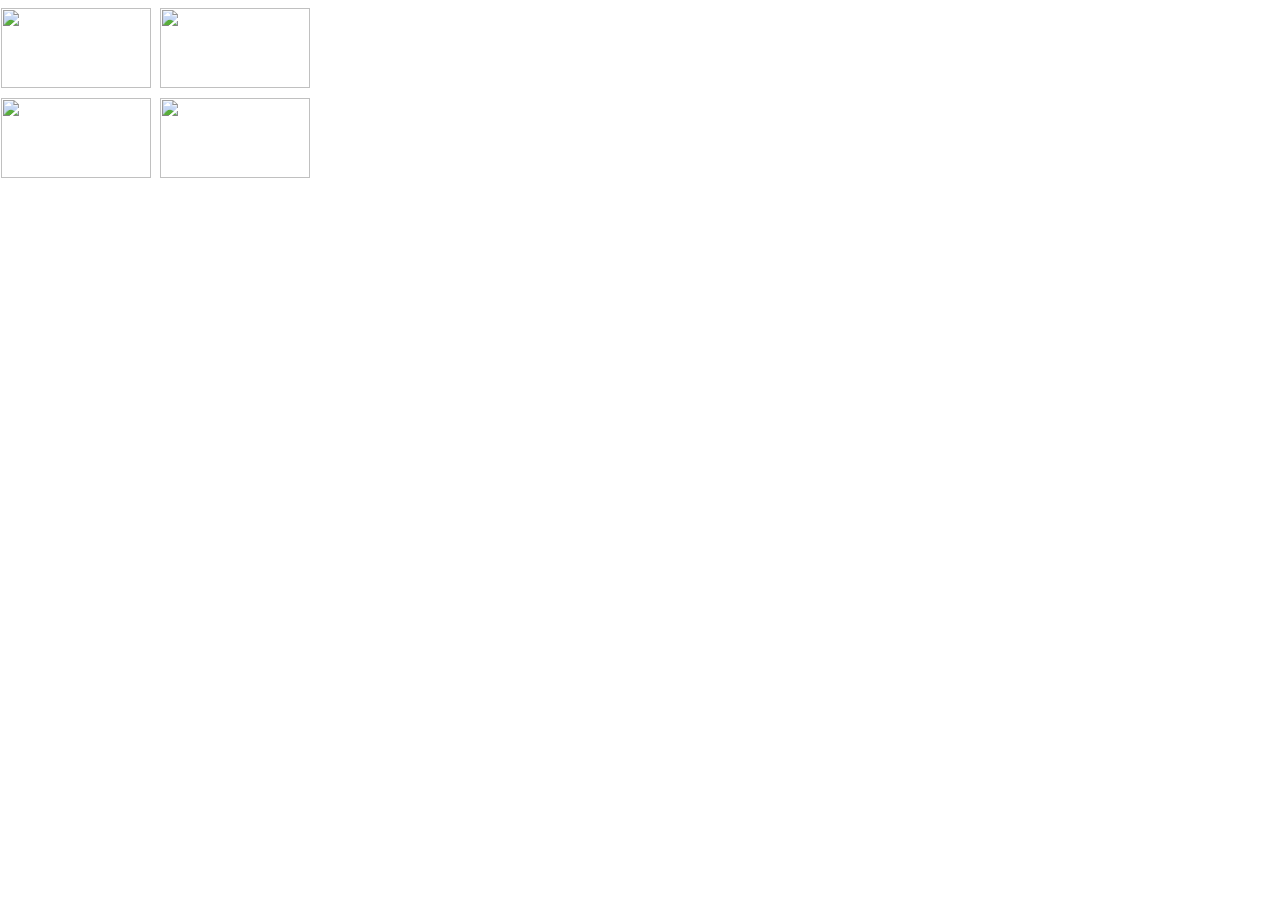
==== www/index.html @ d37b120a "Update index.html" ====
<!DOCTYPE html>
<!--
    Copyright (c) 2012-2016 Adobe Systems Incorporated. All rights reserved.

    Licensed to the Apache Software Foundation (ASF) under one
    or more contributor license agreements.  See the NOTICE file
    distributed with this work for additional information
    regarding copyright ownership.  The ASF licenses this file
    to you under the Apache License, Version 2.0 (the
    "License"); you may not use this file except in compliance
    with the License.  You may obtain a copy of the License at

    http://www.apache.org/licenses/LICENSE-2.0

    Unless required by applicable law or agreed to in writing,
    software distributed under the License is distributed on an
    "AS IS" BASIS, WITHOUT WARRANTIES OR CONDITIONS OF ANY
     KIND, either express or implied.  See the License for the
    specific language governing permissions and limitations
    under the License.
-->
<html>

<head>
    <meta charset="utf-8" />
    <meta name="format-detection" content="telephone=no" />
    <meta name="msapplication-tap-highlight" content="no" />
    <meta name="viewport" content="user-scalable=no, initial-scale=1, maximum-scale=1, minimum-scale=1, width=device-width" />
    <!-- This is a wide open CSP declaration. To lock this down for production, see below. -->
    <meta http-equiv="Content-Security-Policy" content="default-src * 'unsafe-inline'; style-src 'self' 'unsafe-inline'; media-src *" />
    <!-- Good default declaration:
    * gap: is required only on iOS (when using UIWebView) and is needed for JS->native communication
    * https://ssl.gstatic.com is required only on Android and is needed for TalkBack to function properly
    * Disables use of eval() and inline scripts in order to mitigate risk of XSS vulnerabilities. To change this:
        * Enable inline JS: add 'unsafe-inline' to default-src
        * Enable eval(): add 'unsafe-eval' to default-src
    * Create your own at http://cspisawesome.com
    -->
    <!-- <meta http-equiv="Content-Security-Policy" content="default-src 'self' data: gap: 'unsafe-inline' https://ssl.gstatic.com; style-src 'self' 'unsafe-inline'; media-src *" /> -->

    <link rel="stylesheet" type="text/css" href="css/index.css" />
    <title>Hello World</title>
</head>
<style>
div#leftBoxesBox {
    position: absolute;
    left: 1px;
	height:80px;
	width:150px;
}

div#rightBoxesBox {
    position: absolute;
    left: 160px;
	height:80px;
	width:150px;
}

.stretch {
    width:100%;
    height:100%;
}
</style>
<body>

<div id="leftBoxesBox">
<a href="andro.html">
<img border="0" src="AndroAVengers.png" class = "stretch">
</a>
</div>

<div id="rightBoxesBox">
<a href="cloud.html">
<img border="0" src="Cloud Challengers.png" class = "stretch">
</a>
</p>
</div>

</br>
</br>
</br>
</br>
</br>


<div id="leftBoxesBox">
<a href="deccan.html">
<img border="0" src="Deccan Dazzlers.png" class = "stretch" Top = "110">
</a>
</div>


<div id="rightBoxesBox">
<a href="solution.html">
<img border="0" src="Solution SuperKings.png" class = "stretch" Top = "110">
</a>
</div>

<script type="text/javascript" src="cordova.js"></script>
<script type="text/javascript" src="js/index.js"></script>
<script type="text/javascript">
    app.initialize();
</script>
</body>

</html>
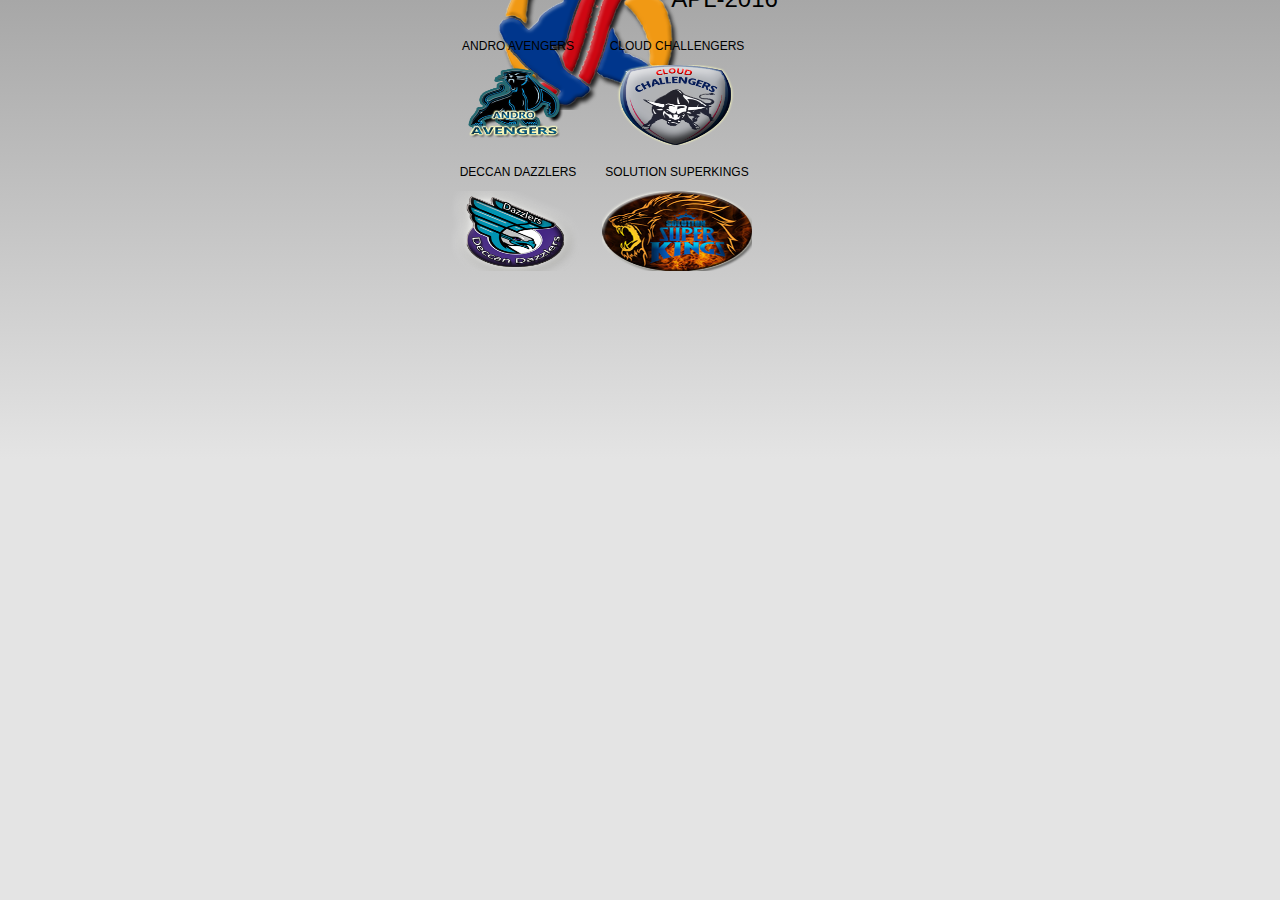
==== commit 26de9cf0: "Update index.html" ====
--- a/www/index.html
+++ b/www/index.html
@@ -62,20 +62,30 @@
 }
 </style>
 <body>
+<div class="app">
+<h1>APL-2016</h1>
+</br>
 
 <div id="leftBoxesBox">
+<p>Andro Avengers</p>
 <a href="andro.html">
 <img border="0" src="AndroAVengers.png" class = "stretch">
 </a>
+
 </div>
 
 <div id="rightBoxesBox">
+<p>Cloud Challengers</p>
 <a href="cloud.html">
 <img border="0" src="Cloud Challengers.png" class = "stretch">
 </a>
-</p>
+
 </div>
 
+</br>
+</br>
+</br>
+</br>
 </br>
 </br>
 </br>
@@ -84,23 +94,26 @@
 
 
 <div id="leftBoxesBox">
+<p>Deccan Dazzlers</p>
 <a href="deccan.html">
-<img border="0" src="Deccan Dazzlers.png" class = "stretch" Top = "110">
+<img border="0" src="Deccan Dazzlers.png" class = "stretch" Top = "200">
 </a>
 </div>
 
 
 <div id="rightBoxesBox">
+<p>Solution SuperKings</p>
 <a href="solution.html">
-<img border="0" src="Solution SuperKings.png" class = "stretch" Top = "110">
+<img border="0" src="Solution SuperKings.png" class = "stretch" Top = "200">
 </a>
 </div>
-
+</div>
 <script type="text/javascript" src="cordova.js"></script>
 <script type="text/javascript" src="js/index.js"></script>
 <script type="text/javascript">
     app.initialize();
 </script>
+
 </body>
 
 </html>
--- a/www/css/index.css
+++ b/www/css/index.css
@@ -0,0 +1,115 @@
+/*
+ * Licensed to the Apache Software Foundation (ASF) under one
+ * or more contributor license agreements.  See the NOTICE file
+ * distributed with this work for additional information
+ * regarding copyright ownership.  The ASF licenses this file
+ * to you under the Apache License, Version 2.0 (the
+ * "License"); you may not use this file except in compliance
+ * with the License.  You may obtain a copy of the License at
+ *
+ * http://www.apache.org/licenses/LICENSE-2.0
+ *
+ * Unless required by applicable law or agreed to in writing,
+ * software distributed under the License is distributed on an
+ * "AS IS" BASIS, WITHOUT WARRANTIES OR CONDITIONS OF ANY
+ * KIND, either express or implied.  See the License for the
+ * specific language governing permissions and limitations
+ * under the License.
+ */
+* {
+    -webkit-tap-highlight-color: rgba(0,0,0,0); /* make transparent link selection, adjust last value opacity 0 to 1.0 */
+}
+
+body {
+    -webkit-touch-callout: none;                /* prevent callout to copy image, etc when tap to hold */
+    -webkit-text-size-adjust: none;             /* prevent webkit from resizing text to fit */
+    -webkit-user-select: none;                  /* prevent copy paste, to allow, change 'none' to 'text' */
+    background-color:#E4E4E4;
+    background-image:linear-gradient(top, #A7A7A7 0%, #E4E4E4 51%);
+    background-image:-webkit-linear-gradient(top, #A7A7A7 0%, #E4E4E4 51%);
+    background-image:-ms-linear-gradient(top, #A7A7A7 0%, #E4E4E4 51%);
+    background-image:-webkit-gradient(
+        linear,
+        left top,
+        left bottom,
+        color-stop(0, #A7A7A7),
+        color-stop(0.51, #E4E4E4)
+    );
+    background-attachment:fixed;
+    font-family:'HelveticaNeue-Light', 'HelveticaNeue', Helvetica, Arial, sans-serif;
+    font-size:12px;
+    height:100%;
+    margin:0px;
+    padding:0px;
+    text-transform:uppercase;
+    width:100%;
+}
+
+/* Portrait layout (default) */
+.app {
+    background:url(../img/APL2016.png) no-repeat center top; /* 170px x 200px */
+    position:absolute;             /* position in the center of the screen */
+    left:50%;
+    top:0%;
+    height:50px;                   /* text area height */
+    width:225px;                   /* text area width */
+    text-align:center;
+    padding:180px 0px 0px 0px;     /* image height is 200px (bottom 20px are overlapped with text) */
+    margin:-115px 0px 0px -112px;  /* offset vertical: half of image height and text area height */
+                                   /* offset horizontal: half of text area width */
+}
+
+/* Landscape layout (with min-width) */
+@media screen and (min-aspect-ratio: 1/1) and (min-width:400px) {
+    .app {
+        background-position:left center;
+        padding:75px 0px 75px 170px;  /* padding-top + padding-bottom + text area = image height */
+        margin:-90px 0px 0px -198px;  /* offset vertical: half of image height */
+                                      /* offset horizontal: half of image width and text area width */
+    }
+}
+
+h1 {
+    font-size:24px;
+    font-weight:normal;
+    margin:0px;
+    overflow:visible;
+    padding:0px;
+    text-align:center;
+}
+
+.event {
+    border-radius:4px;
+    -webkit-border-radius:4px;
+    color:#FFFFFF;
+    font-size:12px;
+    margin:0px 30px;
+    padding:2px 0px;
+}
+
+.event.listening {
+    background-color:#333333;
+    display:block;
+}
+
+.event.received {
+    background-color:#4B946A;
+    display:none;
+}
+
+@keyframes fade {
+    from { opacity: 1.0; }
+    50% { opacity: 0.4; }
+    to { opacity: 1.0; }
+}
+ 
+@-webkit-keyframes fade {
+    from { opacity: 1.0; }
+    50% { opacity: 0.4; }
+    to { opacity: 1.0; }
+}
+ 
+.blink {
+    animation:fade 3000ms infinite;
+    -webkit-animation:fade 3000ms infinite;
+}
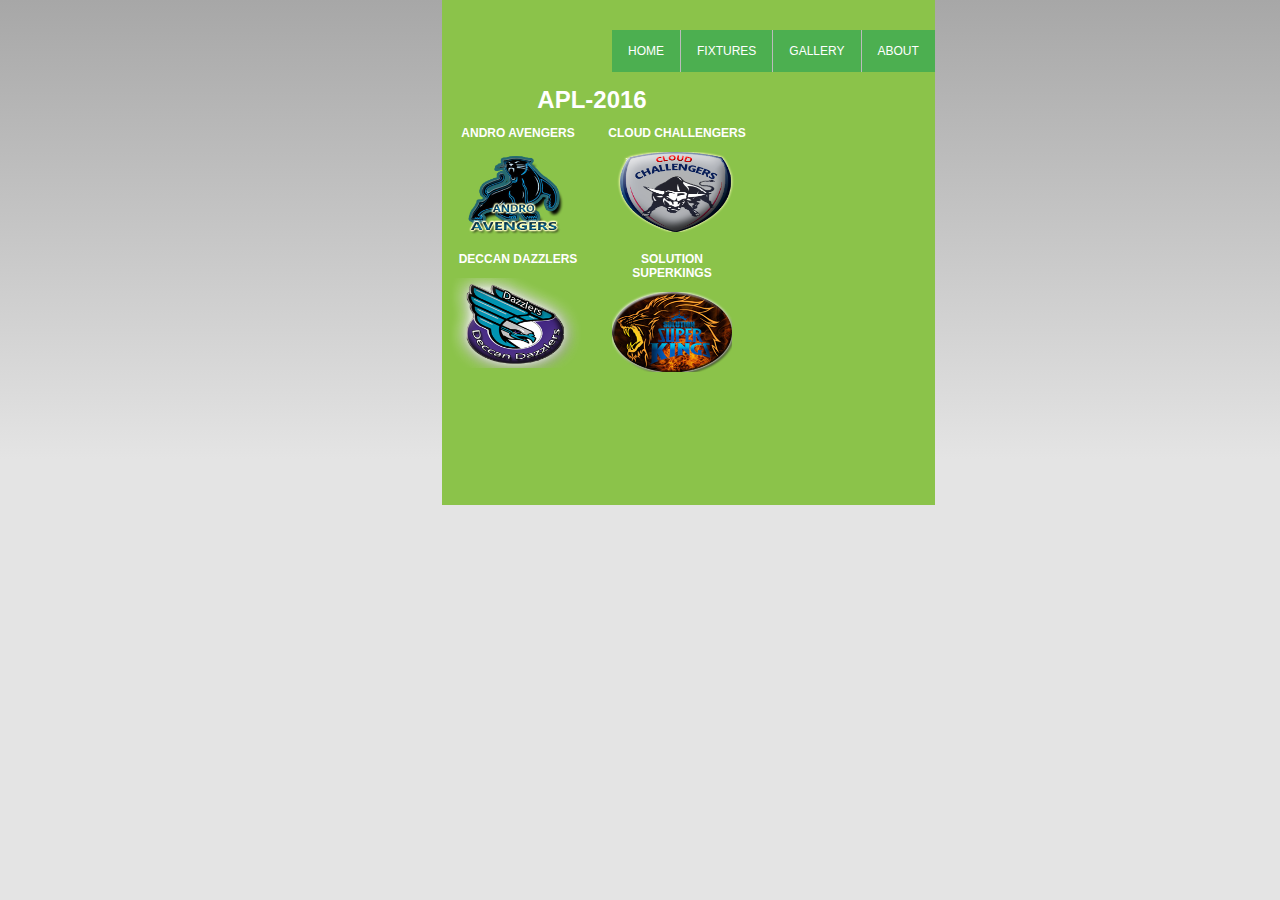
==== commit 180908c1: "Update index.html" ====
--- a/www/index.html
+++ b/www/index.html
@@ -39,13 +39,13 @@
     <!-- <meta http-equiv="Content-Security-Policy" content="default-src 'self' data: gap: 'unsafe-inline' https://ssl.gstatic.com; style-src 'self' 'unsafe-inline'; media-src *" /> -->
 
     <link rel="stylesheet" type="text/css" href="css/index.css" />
-    <title>Hello World</title>
+    <title>APL-2016</title>
 </head>
 <style>
 div#leftBoxesBox {
     position: absolute;
     left: 1px;
-	height:80px;
+	height:90px;
 	width:150px;
 }
 
@@ -56,18 +56,96 @@
 	width:150px;
 }
 
+div#normalBoxesBox {
+    position: absolute;
+    left: 170px;
+	height:80px;
+	width:120px;
+}
+
+div#headText {
+    position: absolute;
+    left: 75px;
+	width : 150px;
+}
+
 .stretch {
     width:100%;
     height:100%;
 }
+
+div#menu {
+
+    height:20px;
+	background-color : #E91E63;
+	display: block;
+    text-align: center;
+	float : left;
+	left : 1px;
+}
+
+ul {
+    list-style-type: none;
+    margin: 0;
+    padding: 0;
+    overflow: hidden;
+    background-color: #4CAF50;
+    text-align: center;
+	float : left;
+	left : 1px;
+}
+
+li {
+    
+	border-right: 1px solid #bbb;
+    text-align: center;
+	float : left;
+	left : 1px;
+}
+
+li a {
+    display: block;
+    color: white;
+    text-align: center;
+    padding: 14px 16px;
+    text-decoration: none;
+}
+
+li a:hover {
+    background-color: #388E3C;
+}
+
+.active {
+    background-color: #4CAF50;
+}
+
+li:last-child {
+    border-right: none;
+}
 </style>
 <body>
 <div class="app">
-<h1>APL-2016</h1>
+
+<div id="menu">
+<ul>
+  <li><a href="index.html">Home</a></li>
+  <li><a href="fixture.html">Fixtures</a></li>
+  <li><a href="gallery.html">Gallery</a></li>
+  <li><a href="about.html">About</a></li>
+</ul>
+</div>
+</br>
+</br>
+</br>
 </br>
 
+<div id="headText">
+<h1 class="blink"> <font color= "white"> <b> APL-2016  </b> </font> </h1>
+</div>
+</br>
+</br>
 <div id="leftBoxesBox">
-<p>Andro Avengers</p>
+<p> <font color= "white"> <b> Andro Avengers </b> </font> </p>
 <a href="andro.html">
 <img border="0" src="AndroAVengers.png" class = "stretch">
 </a>
@@ -75,7 +153,7 @@
 </div>
 
 <div id="rightBoxesBox">
-<p>Cloud Challengers</p>
+<p> <font color= "white"> <b> Cloud Challengers </b> </font> </p>
 <a href="cloud.html">
 <img border="0" src="Cloud Challengers.png" class = "stretch">
 </a>
@@ -94,17 +172,17 @@
 
 
 <div id="leftBoxesBox">
-<p>Deccan Dazzlers</p>
+<p> <font color= "white"> <b> Deccan Dazzlers </b> </font> </p>
 <a href="deccan.html">
-<img border="0" src="Deccan Dazzlers.png" class = "stretch" Top = "200">
+<img border="0" src="Deccan Dazzlers.png" class = "stretch" >
 </a>
 </div>
 
 
-<div id="rightBoxesBox">
-<p>Solution SuperKings</p>
+<div id="normalBoxesBox">
+<p> <font color= "white"> <b> Solution SuperKings </b> </font> </p>
 <a href="solution.html">
-<img border="0" src="Solution SuperKings.png" class = "stretch" Top = "200">
+<img border="0" src="Solution SuperKings.png" class = "stretch" >
 </a>
 </div>
 </div>
--- a/www/css/index.css
+++ b/www/css/index.css
@@ -24,7 +24,8 @@
     -webkit-touch-callout: none;                /* prevent callout to copy image, etc when tap to hold */
     -webkit-text-size-adjust: none;             /* prevent webkit from resizing text to fit */
     -webkit-user-select: none;                  /* prevent copy paste, to allow, change 'none' to 'text' */
-    background-color:#E4E4E4;
+    background-color : #8BC34A;
+	/*background-color:#E4E4E4;*/
     background-image:linear-gradient(top, #A7A7A7 0%, #E4E4E4 51%);
     background-image:-webkit-linear-gradient(top, #A7A7A7 0%, #E4E4E4 51%);
     background-image:-ms-linear-gradient(top, #A7A7A7 0%, #E4E4E4 51%);
@@ -47,16 +48,17 @@
 
 /* Portrait layout (default) */
 .app {
-    background:url(../img/APL2016.png) no-repeat center top; /* 170px x 200px */
+    /* background:url(../img/APL2016.png) no-repeat center top; /* 170px x 200px */
     position:absolute;             /* position in the center of the screen */
     left:50%;
-    top:0%;
-    height:50px;                   /* text area height */
-    width:225px;                   /* text area width */
+    top:5%;
+    height:400px;                   /* text area height */
+    //width:400px;                   /* text area width */
     text-align:center;
-    padding:180px 0px 0px 0px;     /* image height is 200px (bottom 20px are overlapped with text) */
-    margin:-115px 0px 0px -112px;  /* offset vertical: half of image height and text area height */
+    /*padding:180px 0px 0px 0px;     /* image height is 200px (bottom 20px are overlapped with text) */
+    margin:5px 0px 0px -112px;  /* offset vertical: half of image height and text area height */
                                    /* offset horizontal: half of text area width */
+	background-color : #8BC34A;
 }
 
 /* Landscape layout (with min-width) */
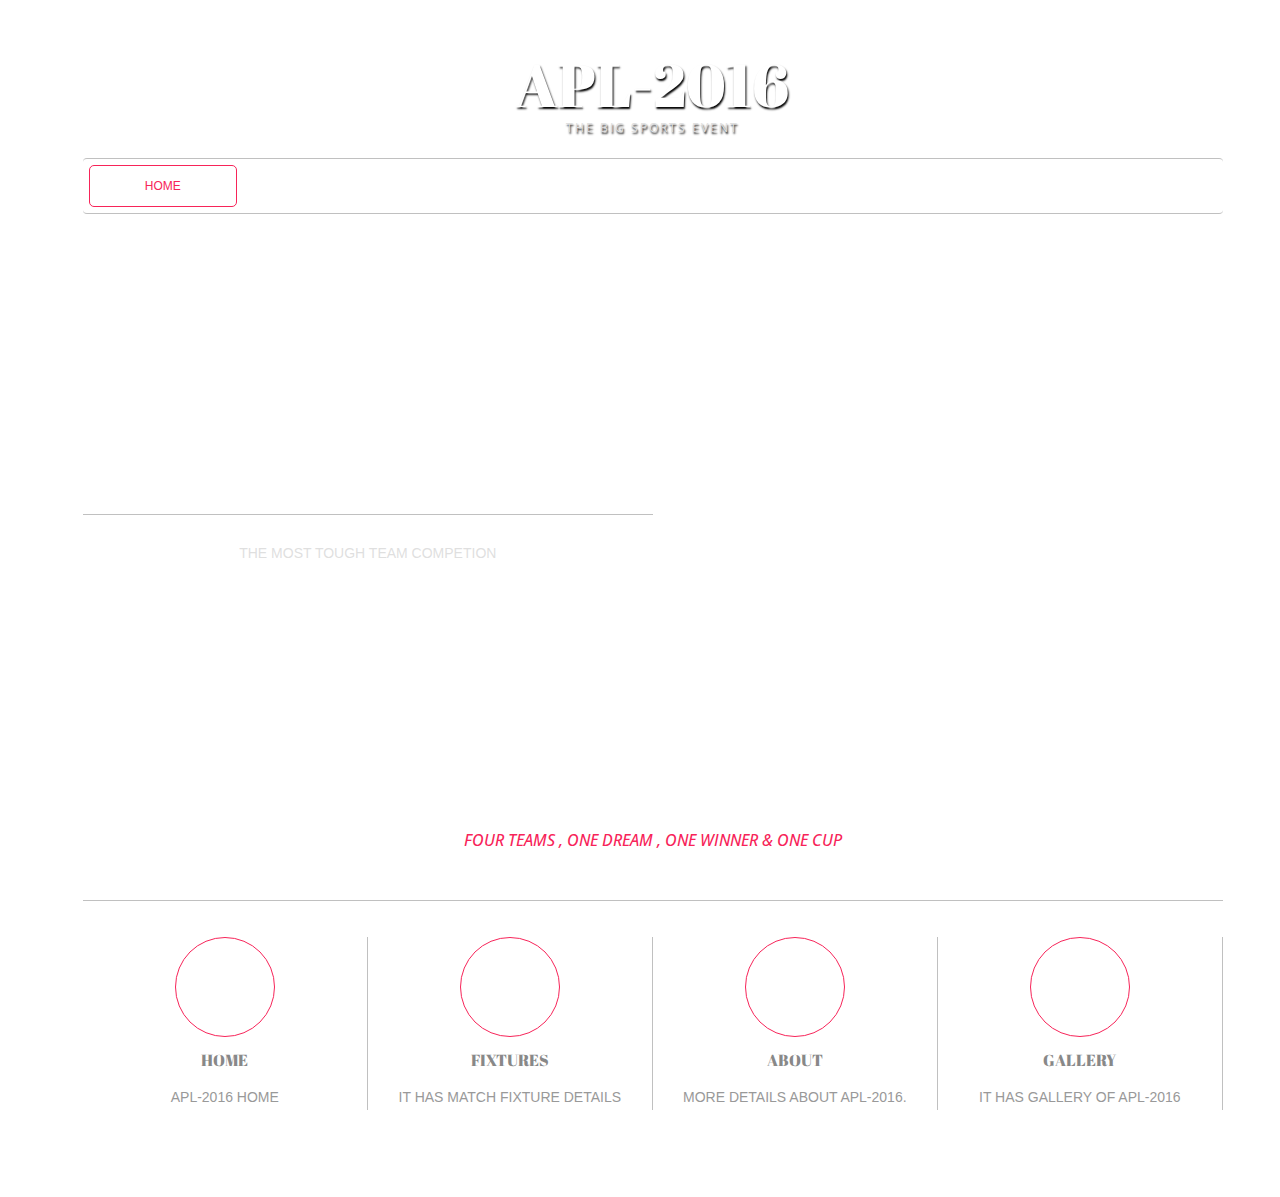
==== commit a8bc53ba: "Added files via upload" ====
--- a/www/index.html
+++ b/www/index.html
@@ -1,197 +1,152 @@
-<!DOCTYPE html>
-<!--
-    Copyright (c) 2012-2016 Adobe Systems Incorporated. All rights reserved.
-
-    Licensed to the Apache Software Foundation (ASF) under one
-    or more contributor license agreements.  See the NOTICE file
-    distributed with this work for additional information
-    regarding copyright ownership.  The ASF licenses this file
-    to you under the Apache License, Version 2.0 (the
-    "License"); you may not use this file except in compliance
-    with the License.  You may obtain a copy of the License at
-
-    http://www.apache.org/licenses/LICENSE-2.0
-
-    Unless required by applicable law or agreed to in writing,
-    software distributed under the License is distributed on an
-    "AS IS" BASIS, WITHOUT WARRANTIES OR CONDITIONS OF ANY
-     KIND, either express or implied.  See the License for the
-    specific language governing permissions and limitations
-    under the License.
--->
-<html>
-
-<head>
-    <meta charset="utf-8" />
-    <meta name="format-detection" content="telephone=no" />
-    <meta name="msapplication-tap-highlight" content="no" />
-    <meta name="viewport" content="user-scalable=no, initial-scale=1, maximum-scale=1, minimum-scale=1, width=device-width" />
-    <!-- This is a wide open CSP declaration. To lock this down for production, see below. -->
-    <meta http-equiv="Content-Security-Policy" content="default-src * 'unsafe-inline'; style-src 'self' 'unsafe-inline'; media-src *" />
-    <!-- Good default declaration:
-    * gap: is required only on iOS (when using UIWebView) and is needed for JS->native communication
-    * https://ssl.gstatic.com is required only on Android and is needed for TalkBack to function properly
-    * Disables use of eval() and inline scripts in order to mitigate risk of XSS vulnerabilities. To change this:
-        * Enable inline JS: add 'unsafe-inline' to default-src
-        * Enable eval(): add 'unsafe-eval' to default-src
-    * Create your own at http://cspisawesome.com
-    -->
-    <!-- <meta http-equiv="Content-Security-Policy" content="default-src 'self' data: gap: 'unsafe-inline' https://ssl.gstatic.com; style-src 'self' 'unsafe-inline'; media-src *" /> -->
-
-    <link rel="stylesheet" type="text/css" href="css/index.css" />
-    <title>APL-2016</title>
-</head>
-<style>
-div#leftBoxesBox {
-    position: absolute;
-    left: 1px;
-	height:90px;
-	width:150px;
-}
-
-div#rightBoxesBox {
-    position: absolute;
-    left: 160px;
-	height:80px;
-	width:150px;
-}
-
-div#normalBoxesBox {
-    position: absolute;
-    left: 170px;
-	height:80px;
-	width:120px;
-}
-
-div#headText {
-    position: absolute;
-    left: 75px;
-	width : 150px;
-}
-
-.stretch {
-    width:100%;
-    height:100%;
-}
-
-div#menu {
-
-    height:20px;
-	background-color : #E91E63;
-	display: block;
-    text-align: center;
-	float : left;
-	left : 1px;
-}
-
-ul {
-    list-style-type: none;
-    margin: 0;
-    padding: 0;
-    overflow: hidden;
-    background-color: #4CAF50;
-    text-align: center;
-	float : left;
-	left : 1px;
-}
-
-li {
-    
-	border-right: 1px solid #bbb;
-    text-align: center;
-	float : left;
-	left : 1px;
-}
-
-li a {
-    display: block;
-    color: white;
-    text-align: center;
-    padding: 14px 16px;
-    text-decoration: none;
-}
-
-li a:hover {
-    background-color: #388E3C;
-}
-
-.active {
-    background-color: #4CAF50;
-}
-
-li:last-child {
-    border-right: none;
-}
-</style>
-<body>
-<div class="app">
-
-<div id="menu">
-<ul>
-  <li><a href="index.html">Home</a></li>
-  <li><a href="fixture.html">Fixtures</a></li>
-  <li><a href="gallery.html">Gallery</a></li>
-  <li><a href="about.html">About</a></li>
-</ul>
-</div>
-</br>
-</br>
-</br>
-</br>
-
-<div id="headText">
-<h1 class="blink"> <font color= "white"> <b> APL-2016  </b> </font> </h1>
-</div>
-</br>
-</br>
-<div id="leftBoxesBox">
-<p> <font color= "white"> <b> Andro Avengers </b> </font> </p>
-<a href="andro.html">
-<img border="0" src="AndroAVengers.png" class = "stretch">
-</a>
-
-</div>
-
-<div id="rightBoxesBox">
-<p> <font color= "white"> <b> Cloud Challengers </b> </font> </p>
-<a href="cloud.html">
-<img border="0" src="Cloud Challengers.png" class = "stretch">
-</a>
-
-</div>
-
-</br>
-</br>
-</br>
-</br>
-</br>
-</br>
-</br>
-</br>
-</br>
-
-
-<div id="leftBoxesBox">
-<p> <font color= "white"> <b> Deccan Dazzlers </b> </font> </p>
-<a href="deccan.html">
-<img border="0" src="Deccan Dazzlers.png" class = "stretch" >
-</a>
-</div>
-
-
-<div id="normalBoxesBox">
-<p> <font color= "white"> <b> Solution SuperKings </b> </font> </p>
-<a href="solution.html">
-<img border="0" src="Solution SuperKings.png" class = "stretch" >
-</a>
-</div>
-</div>
-<script type="text/javascript" src="cordova.js"></script>
-<script type="text/javascript" src="js/index.js"></script>
-<script type="text/javascript">
-    app.initialize();
-</script>
-
-</body>
-
-</html>
+<!--
+Author: W3layouts
+Author URL: http://w3layouts.com
+License: Creative Commons Attribution 3.0 Unported
+License URL: http://creativecommons.org/licenses/by/3.0/
+-->
+<!DOCTYPE html>
+<html>
+<head>
+<title>APL-2016</title>
+<!-- for-mobile-apps -->
+<meta name="viewport" content="width=device-width, initial-scale=1">
+<meta http-equiv="Content-Type" content="text/html; charset=utf-8" />
+<meta name="keywords" content="Inventor Responsive web template, Bootstrap Web Templates, Flat Web Templates, Android Compatible web template, 
+Smartphone Compatible web template, free webdesigns for Nokia, Samsung, LG, SonyEricsson, Motorola web design" />
+<script type="application/x-javascript"> addEventListener("load", function() { setTimeout(hideURLbar, 0); }, false);
+		function hideURLbar(){ window.scrollTo(0,1); } </script>
+<!-- //for-mobile-apps -->
+<link href="css/bootstrap.css" rel="stylesheet" type="text/css" media="all" />
+<link href="css/style.css" rel="stylesheet" type="text/css" media="all" />
+<link href="css/index.css" rel="stylesheet" type="text/css" media="all" />
+<!-- js -->
+<script src="js/jquery-1.11.1.min.js"></script>
+<!-- //js -->
+<link href='//fonts.googleapis.com/css?family=Open+Sans:400,300,300italic,400italic,600,600italic,700,700italic,800,800italic' rel='stylesheet' type='text/css'>
+<link href='//fonts.googleapis.com/css?family=Abril+Fatface' rel='stylesheet' type='text/css'>
+</head>
+	
+<body>
+<div class="app">
+<!-- bannner -->
+	<div class="banner">
+		<div class="container">
+			<div class="logo">
+				<a href="index.html">APL-2016 <span>The big sports event</span></a>
+			</div>
+			<div class="navigation">
+				<nav class="navbar navbar-default">
+				<!-- Brand and toggle get grouped for better mobile display -->
+					<div class="navbar-header">
+					  <button type="button" class="navbar-toggle collapsed" data-toggle="collapse" data-target="#bs-example-navbar-collapse-1">
+						<span class="sr-only">Toggle navigation</span>
+						<span class="icon-bar"></span>
+						<span class="icon-bar"></span>
+						<span class="icon-bar"></span>
+					  </button>
+					</div>
+
+					<!-- Collect the nav links, forms, and other content for toggling -->
+					<div class="collapse navbar-collapse nav-wil" id="bs-example-navbar-collapse-1">
+						<nav class="cl-effect-13" id="cl-effect-13">
+							<ul class="nav navbar-nav">
+								<li><a href="index.html" class="active">Home</a></li>
+								<li><a href="fixture.html">Fixtures</a></li>
+								<li><a href="gallery.html">Gallery</a></li>
+								<li><a href="map.html">Map</a></li>
+								<li><a href="About.html">About</a></li>
+								<li><a href="mail.html">Mail Us</a></li>
+							</ul>
+						</nav>
+					</div>
+					<!-- /.navbar-collapse -->
+				</nav>
+			</div>
+			</br>
+			</br>
+			</br>
+			<div class="banner-info">
+				<h1>Agile Primier League - 2016<span>Sports Event</span></h1>
+				<p>The most tough team competion</p>
+			</div>
+		</div>
+	</div>
+<!-- //bannner -->
+<!-- banner-bottom -->
+	<div class="banner-bottom">
+		<div class="container">
+			<h2>Four teams , One dream , One winner & One cup</h2>
+			<div class="banner-bottom-info">
+				<ul id="flexiselDemo1">	
+					<li>
+						<div class="item">
+							<div class="item1">
+								<i class="glyphicon glyphicon-home" aria-hidden="true"></i>
+								<h3>Home</h3>
+								<p>APL-2016 Home<p>
+							</div>
+						</div>
+					</li>
+					<li>
+						<div class="item">
+							<div class="item1">
+								<i class="glyphicon glyphicon-lock" aria-hidden="true"></i>
+								<h3>Fixtures</h3>
+								<p>It has match fixture details</p>
+							</div>
+						</div>
+					</li>
+					<li>
+						<div class="item">
+							<div class="item1">
+								<i class="glyphicon glyphicon-user" aria-hidden="true"></i>
+								<h3>About</h3>
+								<p>More details about APL-2016.</p>
+							</div>
+						</div>
+					</li>
+					<li>
+						<div class="item">
+							<div class="item1">
+								<i class="glyphicon glyphicon-camera" aria-hidden="true"></i>
+								<h3>Gallery</h3>
+								<p>It has Gallery of APL-2016</p>
+							</div>
+						</div>
+					</li>
+				</ul>
+					<script type="text/javascript">
+						$(window).load(function() {
+						$("#flexiselDemo1").flexisel({
+							visibleItems: 4,
+							animationSpeed: 1000,
+							autoPlay: true,
+							autoPlaySpeed: 3000,    		
+							pauseOnHover: true,
+							enableResponsiveBreakpoints: true,
+							responsiveBreakpoints: { 
+								portrait: { 
+									changePoint:480,
+									visibleItems: 1
+								}, 
+								landscape: { 
+									changePoint:640,
+									visibleItems: 2
+								},
+								tablet: { 
+									changePoint:768,
+									visibleItems: 3
+								}
+							}
+						});
+						
+					 });
+					</script>
+					<script type="text/javascript" src="js/jquery.flexisel.js"></script>
+			</div>
+</div>			
+<!-- for bootstrap working -->
+	<script src="js/bootstrap.js"></script>
+<!-- //for bootstrap working -->
+</body>
+</html>--- a/www/css/style.css
+++ b/www/css/style.css
@@ -0,0 +1,2831 @@
+/*--
+Author: W3layouts
+Author URL: http://w3layouts.com
+License: Creative Commons Attribution 3.0 Unported
+License URL: http://creativecommons.org/licenses/by/3.0/
+--*/
+html, body{
+    font-size: 100%;
+	background:	#fff;
+	font-family: 'Open Sans', sans-serif;
+}
+p,body{
+	margin:0;
+}
+h1,h2,h3,h4,h5,h6{
+	font-family: 'Abril Fatface', cursive;
+	margin:0;
+}
+ul,label{
+	margin:0;
+	padding:0;
+}
+body a:hover{
+	text-decoration:none;
+}
+/*-- banner --*/
+.banner{
+	background:url(../images/banner.jpg) no-repeat 0px 0px;
+	background-size:cover;
+	-webkit-background-size:cover;
+	-moz-background-size:cover;
+	-o-background-size:cover;
+	-ms-background-size:cover;
+	min-height:800px;
+	font-color/:#f72459;
+}
+.banner1{
+	background:url(../images/banner.jpg) no-repeat 0px 0px;
+	background-size:cover;
+	-webkit-background-size:cover;
+	-moz-background-size:cover;
+	-o-background-size:cover;
+	-ms-background-size:cover;
+	min-height:365px;
+}
+.logo{
+	padding:2em 0 0;
+	text-align:center;
+}
+.logo a{
+	font-size: 5em;
+    text-shadow: 1px 2px 2px #000;
+    color: #fff;
+	font-family: 'Abril Fatface', cursive;
+    text-decoration: none;
+}
+.logo a span{
+	display: block;
+    font-size: .2em;
+    color: #DFDFDF;
+    line-height: 0;
+    letter-spacing: 2px;
+    font-family: 'Open Sans', sans-serif;
+}
+/*-- nav --*/
+.navbar-default .navbar-collapse, .navbar-default .navbar-form {
+    border: none;
+}
+.navbar-collapse {
+    padding: 0;
+}
+.navbar-nav {
+    float: none;
+}
+.navbar-default {
+    background: none;
+    border-top: 1px solid #C0C0C0;
+    border-bottom: 1px solid #C0C0C0;
+    border-left: none;
+    border-right: none;
+    margin:2.5em 0 0;
+}
+.navbar-default .navbar-nav > li > a {
+    color: #fff;
+	border: 1px solid transparent;
+	transition:.5s all;
+	-webkit-transition:.5s all;
+	-moz-transition:.5s all;
+}
+.navbar-nav > li > a {
+    padding: 10px 55px;
+    font-size: 1em;
+	margin:.5em 0;
+}
+.navbar-default .navbar-nav > li > a:hover, .navbar-default .navbar-nav > li > a:focus {
+    color: #f72459;
+	border: 1px solid #f72459;
+    border-radius: 5px;
+}
+ul.nav.navbar-nav li a.active {
+    border: 1px solid #f72459;
+    border-radius: 5px;
+    color: #f72459;
+}
+.navbar-nav > li {
+    margin: 0 0 0 .5em;
+}
+/*-- //nav --*/
+.banner-info{
+	margin: 16em 0 0;
+    width: 50%;
+}
+.banner-info h1{
+	font-size:2.5em;
+	color:#fff;
+	margin:0;
+}
+.banner-info h1 span{
+	display: block;
+    font-size: .7em;
+    margin: 0.4em 0 0;
+    text-transform: uppercase;
+    font-family: 'Open Sans', sans-serif;
+}
+.banner-info p{
+	margin: 2em 0 0;
+    padding: 2em 0 0;
+	border-top: 1px solid #C0C0C0;
+    font-size: 14px;
+    color: #DFDFDF;
+	text-transform:uppercase;
+}
+/*-- //banner --*/
+/*-- banner-bottom --*/
+.banner-bottom,.team,.news,.typo,.services,.mail,.blog,.single{
+	padding:5em 0;
+}
+/*--flexisel--*/
+.flex-slider{	
+background:#222227;
+padding: 70px 0 165px 0;
+}
+#flexiselDemo1 {
+	display: none;
+}
+.nbs-flexisel-container {
+	position: relative;
+	max-width: 100%;
+}
+.nbs-flexisel-ul {
+	position: relative;
+	width: 9999px;
+	margin: 0px;
+	padding: 0px;
+	list-style-type: none;
+}
+.nbs-flexisel-inner {
+	overflow: hidden;
+	margin: 0px auto;
+	border-right:none;
+}
+.nbs-flexisel-item {
+	float: left;
+    margin: 0;
+    padding: 0em;
+    position: relative;
+    line-height: 0px;
+	text-align: center;
+	min-height: 200px;
+}
+.nbs-flexisel-item > img {
+	cursor: pointer;
+	position: relative;
+}
+/*---- Nav ---*/
+.nbs-flexisel-nav-left, .nbs-flexisel-nav-right {
+	width: 22px;
+    height: 69px;
+	position: absolute;
+	cursor: pointer;
+	z-index: 100;
+}
+.nbs-flexisel-nav-left {
+	left: 0%;
+    top: 33% !important;
+    background:none;
+}
+.nbs-flexisel-nav-right {
+	right: 0%;
+    top: 33% !important;
+    background: none;
+}
+/*--//flexisel--*/
+.item i{
+	font-size: 1.5em;
+    color:#f72459;
+    width: 100px;
+    height: 100px;
+    border:1px solid #f72459;
+    margin: 0 auto;
+    text-align: center;
+    border-radius: 100%;
+    top: 0em;
+    padding-top: 1.5em;
+}
+.item:hover .item1 i{
+	color:#fff;
+	background:#f72459;
+	transition: .5s ease-out;
+}
+.item h3{
+	margin: 1em 0;
+    color: #888888;
+    font-size:1.3em;
+}
+.item p{
+	font-size:14px;
+	color:#999;
+	margin:0 auto;
+	line-height:1.8em;
+	width:80%;
+}
+.banner-bottom h2{
+	width: 50%;
+    margin: 0 auto 3em;
+    color: #f72459;
+    font-style: italic;
+    font-size: 1.3em;
+    position: relative;
+    font-family: 'Open Sans', sans-serif;
+	text-align:center;
+	line-height:1.6em;
+}
+.banner-bottom h2:before{
+	background: url(../images/img-sp.png) no-repeat 0px 0px;
+    display: block;
+    width: 24px;
+    height: 20px;
+    position: absolute;
+    top: 0%;
+    left: -5%;
+    content: '';
+}
+.banner-bottom h2:after{
+	background: url(../images/img-sp.png) no-repeat 0px 0px;
+    display: block;
+    width: 24px;
+    height: 20px;
+    position: absolute;
+    top: 56%;
+    right:13%;
+    content: '';
+}
+.banner-bottom-grids{
+	margin:3em 0 0;
+	padding:3em 0;
+	border-top:1px solid #c0c0c0;
+	border-bottom:1px solid #c0c0c0;
+}
+/*-- effect --*/
+.banner-bottom-grid-left {
+	position: relative;
+	clear: both;
+	margin: 0 auto;
+	max-width: 1000px;
+	list-style: none;
+	text-align: center;
+}
+
+/* Common style */
+.banner-bottom-grid-left figure {
+	position: relative;
+	float: left;
+	overflow: hidden;
+	margin: 0;
+    min-width: 100%;
+	max-width: 480px;
+	max-height: 360px;
+	width: 48%;
+	height: auto;
+	background: #3085a3;
+	text-align: center;
+}
+
+.banner-bottom-grid-left figure img {
+	position: relative;
+	display: block;
+	min-height: 100%;
+	max-width: 100%;
+	opacity: 0.8;
+}
+
+.banner-bottom-grid-left figure figcaption {
+	padding: 2em;
+	color: #fff;
+	text-transform: uppercase;
+	font-size: 1.25em;
+	-webkit-backface-visibility: hidden;
+	backface-visibility: hidden;
+}
+
+.banner-bottom-grid-left figure figcaption::before,
+.banner-bottom-grid-left figure figcaption::after {
+	pointer-events: none;
+}
+
+.banner-bottom-grid-left figure figcaption,
+.banner-bottom-grid-left figure figcaption > a {
+	position: absolute;
+	top: 0;
+	left: 0;
+	width: 100%;
+	height: 100%;
+}
+/***** Lexi *****/
+/*---------------*/
+
+figure.effect-lexi {
+	background: -webkit-linear-gradient(-45deg, #000 0%,#fff 100%);
+	background: linear-gradient(-45deg, #000 0%,#fff 100%);
+}
+
+figure.effect-lexi img {
+	margin: -10px 0 0 -10px;
+	max-width: none;
+	width: -webkit-calc(100% + 10px);
+	width: calc(100% + 10px);
+	opacity: 0.9;
+	-webkit-transition: opacity 0.35s, -webkit-transform 0.35s;
+	transition: opacity 0.35s, transform 0.35s;
+	-webkit-transform: translate3d(10px,10px,0);
+	transform: translate3d(10px,10px,0);
+	-webkit-backface-visibility: hidden;
+	backface-visibility: hidden;
+}
+
+figure.effect-lexi figcaption::before,
+figure.effect-lexi p {
+	-webkit-transition: opacity 0.35s, -webkit-transform 0.35s;
+	transition: opacity 0.35s, transform 0.35s;
+}
+
+figure.effect-lexi figcaption::before {
+	position: absolute;
+	right: -100px;
+	bottom: -100px;
+	width: 285px;
+	height: 300px;
+	border: 2px solid #fff;
+	border-radius: 50%;
+	box-shadow: 0 0 0 900px rgba(255,255,255,0.2);
+	content: '';
+	opacity: 0;
+	-webkit-transform: scale3d(0.5,0.5,1);
+	transform: scale3d(0.5,0.5,1);
+	-webkit-transform-origin: 50% 50%;
+	transform-origin: 50% 50%;
+}
+
+figure.effect-lexi:hover img {
+	opacity: 0.6;
+	-webkit-transform: translate3d(0,0,0);
+	transform: translate3d(0,0,0);
+}
+
+figure.effect-lexi h3 {
+	text-align: left;
+	-webkit-transition: -webkit-transform 0.35s;
+	transition: transform 0.35s;
+	-webkit-transform: translate3d(5px,5px,0);
+	transform: translate3d(5px,5px,0);
+	font-size:1.8em;
+    color: #fff;
+}
+figure.effect-lexi h3 span{
+	color:#F72459;
+}
+
+figure.effect-lexi p {
+	position: absolute;
+	right: 0;
+	bottom: 0;
+	padding: 0 1em 1em 0em;
+	width: 140px;
+	text-align: right;
+	opacity: 0;
+	-webkit-transform: translate3d(20px,20px,0);
+	transform: translate3d(20px,20px,0);
+	font-size: .8em;
+    line-height: 1.8em;
+}
+
+figure.effect-lexi:hover figcaption::before {
+	opacity: 1;
+	-webkit-transform: scale3d(1,1,1);
+	transform: scale3d(1,1,1);
+}
+
+figure.effect-lexi:hover h3,
+figure.effect-lexi:hover p {
+	opacity: 1;
+	-webkit-transform: translate3d(0,0,0);
+	transform: translate3d(0,0,0);
+}
+/*-- //effect --*/
+.banner-bottom-grid-right h3{
+	font-size:1.6em;
+	color:#02A0C3;
+	margin:0;
+	text-transform: uppercase;
+}
+.banner-bottom-grid-right h3 span{
+	color:#f72459;
+}
+.banner-bottom-info {
+    padding-top: 3em;
+    border-top: 1px solid #c0c0c0;
+}
+.item {
+    border-right: 1px solid #c0c0c0;
+}
+.banner-bottom-grid-right p{
+	margin:2em 0 0;
+	color:#999;
+	font-size:14px;
+	line-height:1.8em;
+}
+.banner-bottom-grid-right p span{
+	display:block;
+	margin:1em 0 0;
+}
+/*-- //banner-bottom --*/
+/*-- banner-bottom1 --*/
+.banner-bottom1{
+	padding:5em 0 0;
+}
+.banner-bottom1-left{
+	padding:6em 0 0;
+	background:url(../images/7.jpg) no-repeat 0px 0px;
+	background-size:cover;
+	-webkit-background-size:cover;
+	-moz-background-size:cover;
+	-o-background-size:cover;
+	-ms-background-size:cover;
+	min-height:426px;
+	text-align:center;
+	opacity: 0.5;
+}
+.right1{
+	background:rgba(247, 36, 89, 0.78) !important;
+}
+.banner-bottom1-left1{
+	padding: 2em;
+    background: rgba(2, 160, 195, 0.87);
+    width: 80%;
+    margin: 0 auto;
+}
+.banner-bottom1-right{
+	padding:6em 0 0;
+	background:url(../images/8.jpg) no-repeat 0px 0px;
+	background-size:cover;
+	-webkit-background-size:cover;
+	-moz-background-size:cover;
+	-o-background-size:cover;
+	-ms-background-size:cover;
+	min-height:426px;
+	text-align:center;
+	opacity: 0.5;
+}
+.banner-bottom1-left:hover,.banner-bottom1-right:hover{
+    opacity:1;
+}
+.banner-bottom1-left1 span{
+	font-size:2em;
+	color:#fff;
+}
+.banner-bottom1-left1 h3{
+	text-transform:capitalize;
+	font-size:1.7em;
+	color:#fff;
+	margin:1em 0;
+}
+.banner-bottom1-left1 p{
+	color:#fff;
+	font-size:14px;
+	margin:0 auto;
+	line-height:1.8em;
+	width:70%;
+}
+.banner-bottom-grid-right {
+    margin: 2em 0 0;
+}
+/*-- //banner-bottom1 --*/
+/*-- footer --*/
+.footer-top{
+	background:#000000;
+	padding:1em 0 1.5em;
+}
+.footer-top p{
+	color:#fff;
+	font-size:1em;
+	margin:.5em 0 0;
+	position:relative;
+	text-transform: uppercase;
+	padding-left:5em;
+}
+.footer-top p:before{
+	position: absolute;
+    top:-63%;
+    left: 0%;
+    background: url(../images/img-sp.png) no-repeat -58px -148px;
+    display: block;
+    width: 50px;
+    height: 50px;
+    content: '';
+}
+.footer-top p a{
+	color:#27b311;
+	font-weight: 400;
+}
+.footer-top p a:hover{
+	color:#fff;
+}
+.footer{
+	padding:2em 0;
+	background:#272727;
+}
+.footer-grid-left h3{
+	text-transform: capitalize;
+	font-size:1.7em;
+	color:#fff;
+	font-weight:400;
+	margin:0 0 2em;
+	padding:1em 0 0;
+}
+.footer-grid-left ul li{
+	background: url(../images/2.png) no-repeat 0px 0px;
+    display: block;
+    padding-left: 4em;
+    font-size: .8em;
+    color: #fff;
+    text-transform: uppercase;
+    line-height: 1.8em;
+	margin-bottom:1em;
+}
+.footer-grid-left ul li a{
+	color:#fff;
+	font-weight: 400;
+	text-decoration:none;
+}
+.footer-grid-left ul li a i,.footer-grid-left ul li a.cols{
+	color:#f72459;
+	font-style:normal;
+}
+.footer-grid-left ul li a:hover{
+	color:#7B7B7B;
+}
+.footer-grid-left ul li span{
+	display:block;
+	color:#999;
+}
+.footer-grid-left input[type="email"]{
+	outline:none;
+	border:1px solid #999;
+	padding:10px;
+	background:#000;
+	color:#999;
+	width:90%;
+	font-size:.8em;
+	border-radius: 7px;
+	-webkit-border-radius: 7px;
+	-moz-border-radius: 7px;
+	-o-border-radius: 7px;
+	-ms-border-radius: 7px;
+	text-transform:uppercase;
+}
+.footer-grid-left input[type="email"]{
+	margin:0 0 1.5em;
+}
+.footer-grid-left input[type="submit"]{
+	outline:none;
+	border:none;
+	background:#02A0C3;
+	padding: 9px 0;
+    width: 40%;
+	font-size:1em;
+	color:#fff;
+	border-radius: 7px;
+	-webkit-border-radius: 7px;
+	-moz-border-radius: 7px;
+	-o-border-radius: 7px;
+	-ms-border-radius: 7px;
+	transition:.5s all;
+	-webkit-transition:.5s all;
+	-moz-transition:.5s all;
+	-o-transition:.5s all;
+	-ms-transition:.5s all;
+	text-transform:uppercase;
+}
+.footer-grid-left input[type="submit"]:hover{
+	background:#f72459;
+}
+.footer-grid-left p{
+	font-size:.8em;
+	color:#999;
+	margin:0;
+	line-height:1.8em;
+}
+.footer-grid-left p span{
+	display:block;
+	margin:1em 0;
+}
+.footer-bottom{
+	margin-top:2em;
+	padding-top:2em;
+	border-top:1px solid #434343;
+}
+.footer-bottom-left{
+	float:left;
+}
+.footer-bottom-left p{
+	color:#fff;
+	font-size:.9em;
+	margin:0.5em 0 0;
+	text-transform:uppercase;
+}
+.footer-bottom-left p a{
+	color:#02A0C3;
+	text-decoration:none;
+	font-weight:400;
+}
+.footer-bottom-left p a:hover{
+	color:#fff;
+}
+.footer-bottom-right{
+	float:right;
+}
+.footer-bottom-right ul li{
+	display:inline-block;
+}
+.icon-button {
+    background-color: white;
+    border-radius:2.6rem;
+    cursor: pointer;
+    display: inline-block;
+    font-size: 2.0rem;
+    height:2.6rem;
+    line-height: 3.6rem;
+    margin: 0 5px;
+    position: relative;
+    text-align: center;
+    -webkit-user-select: none;
+    -moz-user-select: none;
+    -ms-user-select: none;
+    user-select: none;
+    width:2.6rem;
+}
+.icon-button i {
+    background: none;
+    color: white;
+    height: 2.6rem;
+    left: 0;
+    line-height:2.6rem;
+    position: absolute;
+    top: 0;
+    -webkit-transition: all 0.3s;
+    -moz-transition: all 0.3s;
+    -o-transition: all 0.3s;
+    transition: all 0.3s;
+    width: 2.6rem;
+    z-index: 10;
+}
+.icon-button span {
+    border-radius: 0;
+    display: block;
+    height: 0;
+    left: 50%;
+    margin: 0;
+    position: absolute;
+    top: 50%;
+    -webkit-transition: all 0.3s;
+    -moz-transition: all 0.3s;
+    -o-transition: all 0.3s;
+    transition: all 0.3s;
+    width: 0;
+}
+.twitter span,.google span,.v span {
+    background-color: #f72459;
+}
+.icon-button:hover span {
+    width:2.6rem;
+    height:2.6rem;
+    border-radius:2.6rem;
+    margin:-1.3rem;
+}
+.footer-bottom-right ul li .icon-button .icon-twitter{
+    background:url(../images/3.png) no-repeat 0px -7px;
+    display: block;
+    width: 43px;
+    height: 43px;
+}
+.footer-bottom-right ul li .icon-button .icon-twitter:hover{
+    background:url(../images/3.png) no-repeat 0px -54px;
+    display: block;
+}
+.footer-bottom-right ul li .icon-button .icon-google{
+    background: url(../images/3.png) no-repeat -43px -7px;
+    display: block;
+    width: 43px;
+    height: 43px;
+}
+.footer-bottom-right ul li .icon-button .icon-google:hover{
+    background:url(../images/3.png) no-repeat -43px -52px;
+    display: block;
+}
+.footer-bottom-right ul li .icon-button .icon-v{
+    background:url(../images/3.png) no-repeat -83px -6px;
+    display: block;
+    width: 43px;
+    height: 43px;
+}
+.footer-bottom-right ul li .icon-button .icon-v:hover{
+    background:url(../images/3.png) no-repeat -83px -52px;
+    display: block;
+}
+/*-- footer --*/
+/*-- team --*/
+.team h3,.news h3,.testimonials h3,h3.title,.services h3,.blog h3{
+	font-size:2.5em;
+	color:#f72459;
+	margin:0;
+	text-align:center;
+}
+.team h3 span,.news h3 span,.testimonials h3 span,h3.title span,.services h3 span,.blog h3 span{
+	color:#999;
+}
+p.dolore{
+	font-size:14px;
+	color:#999;
+	margin:.5em 0 0;
+	text-align:center;
+	font-style: italic;
+}
+.team-grids{
+	margin:3em 0 0;
+}
+.team-grid{
+	padding:0;
+}
+.team-grid .thumb {
+	position: relative;
+	width: 100%;
+	overflow: hidden;
+}
+.team-grid .thumb .caption {
+    float: left;
+    width: 100%;
+    height: 70px;
+    position: absolute;
+    left: 0;
+    bottom:-75px;
+    padding: 20px 30px;
+    text-align: center;
+    background-color:rgba(2, 160, 195, 0.68);
+	-o-transition: all 0.3s ease;
+	-moz-transition: all 0.3s ease;
+	-ms-transition: all 0.3s ease;
+	-webkit-transition: all 0.3s ease;
+	transition: all 0.3s ease;
+}
+.team-grid .thumb:hover .caption {
+    height:58%;
+    padding: 40px 30px;
+    opacity: 1;
+    visibility: visible;
+}
+figure.thumb img {
+    width: 100%;
+}
+.caption h3{
+	margin:0;
+}
+.caption h3 a{
+	font-size:.8em;
+	color:#fff;
+	text-decoration:none;
+}
+.caption span{
+	font-size:14px;
+	color:#fff;
+	display:block;
+}
+.caption p{
+	color:#fff;
+	font-size:14px;
+	margin:0;
+	line-height:1.8em;
+}
+.social{
+	float:none;
+}
+.caption ul{
+	padding:1em 0 0;
+}
+.caption ul li{
+	list-style-type:none;
+	display:inline-block;
+}
+/*-- //team --*/
+/*-- news--*/
+.news-grids{
+	margin:4em 0 0;
+}
+.news-grid h4{
+	font-size: 1em;
+    color: #999;
+    margin: 0;
+    font-family: 'Open Sans', sans-serif;
+    padding-left: 1em;
+}
+.news-grid h4 span{
+	color:#f72459;
+	left: -1em;
+}
+.news-grid h5{
+	text-transform:capitalize;
+	font-size: 1.3em;
+    line-height: 1.5em;
+	color:#02A0C3;
+	margin:1em 0;
+}
+.news-grid h5 a{
+	color:#02A0C3;
+	text-decoration:none;
+}
+.news-grid h5 a:hover{
+	color:#f72459;
+}
+.news-grid p{
+	font-size:14px;
+	color:#999;
+	margin:0 0 1.5em;
+	line-height:1.8em;
+}
+.news-grid ul{
+	padding:1em 1.5em 2em;
+	background:#F6F6F6;
+}
+.news-grid ul li{
+	font-size:14px;
+	color:#999;
+	display:inline-block;
+	padding-left:.5em;
+}
+.news-grid ul li a{
+	color:#999;
+	text-decoration:none;
+}
+.news-grid ul li a:hover{
+	color:#f72459;
+}
+.news-grid1-sub{
+	padding:1em;
+	background:#F6F6F6;
+}
+.news-grid ul li a span{
+	left:-.5em;
+}
+.news-grid ul li a i{
+	right:-.5em;
+}
+.news-grid ul li:nth-child(1){
+	float:left;
+}
+.news-grid ul li:nth-child(2){
+	float:right;
+}
+/*-- //news--*/
+/*-- testimonials --*/
+.testimonials{
+	background:#F6F6F6;
+	margin:3em 0;
+}
+.testimonials-grids{
+	margin:3em 0 0;
+}
+.testimonials-grid p{
+	padding:1.5em 1em 2em;
+	background:#fff;
+	color:#999;
+	font-size:14px;
+	margin:0;
+	line-height:1.8em;
+	text-align:center;
+}
+.testimonials-grid-pos{
+	position:absolute;
+	bottom:-90%;
+	left:2%;
+}
+.testimonials-grid-pos-left{
+	float:left;
+}
+.testimonials-grid-pos-right{
+	float:left;
+	margin-left:1em;
+}
+.testimonials-grid-pos-right h4{
+	color:#888;
+	font-size:1em;
+	margin:2em 0 .5em;
+}
+.testimonials-grid-pos-right p{
+	font-size:14px;
+	color:#999;
+	margin:0;
+	line-height:1.8em;
+	background:none;
+	text-align:left;
+	padding: 0 !important;
+}
+.testimonials {
+    padding: 5em 0 5em;
+}
+/*-- wmuslider --*/
+.wmuSlider {
+	position: relative;
+	overflow: hidden;
+}
+.wmuSlider .wmuSliderWrapper article img {
+	/*--max-width: 100%;
+	width: auto;
+	height: auto;
+	display:block;--*/
+}
+/* Default Skin */
+.wmuSliderPagination {
+	z-index: 2;
+	position: absolute;
+	right: 47%;
+	display: none;
+	top: 10%;
+}
+ul.wmuSliderPagination {
+	padding:0;
+}
+.wmuSliderPagination li {
+	float: left;
+	margin: 0 8px 0 0;
+	list-style-type: none;
+}
+.wmuSliderPagination a {
+	display: block;
+	text-indent: -9999px;
+	width: 15px;
+	height: 15px;
+	background:#7D7171;
+	border-radius: 25px;
+	-webkit-border-radius: 25px;
+	-moz-border-radius: 25px;
+	-o-border-radius: 25px;
+}
+.wmuSliderPagination a.wmuActive {
+	background:#EBC1CF;
+}
+/* Default Skin */
+.wmuGallery .wmuGalleryImage {
+	margin-bottom: 10px;
+}
+.banner-wrap{
+	padding:0 0 6em;
+}
+/*-- //wmuslider --*/
+/*-- //testimonials --*/
+/*--Typography--*/
+.well {
+    font-weight: 300;
+    font-size: 14px;
+}
+.list-group-item {
+    font-weight: 300;
+    font-size: 14px;
+}
+li.list-group-item1 {
+    font-size: 14px;
+    font-weight: 300;
+}
+.typo p {
+    margin: 0;
+    font-size: 14px;
+    font-weight: 300;
+}
+.show-grid [class^=col-] {
+    background: #fff;
+  text-align: center;
+  margin-bottom: 10px;
+  line-height: 2em;
+  border: 10px solid #f0f0f0;
+}
+.show-grid [class*="col-"]:hover {
+  background: #e0e0e0;
+}
+.grid_3{
+	margin-bottom:2em;
+}
+.xs h3, h3.m_1{
+	color:#000;
+	font-size:1.7em;
+	font-weight:300;
+	margin-bottom: 1em;
+}
+.grid_3 p{
+  color: #999;
+  font-size: 0.85em;
+  margin-bottom: 1em;
+  font-weight: 300;
+}
+.grid_4{
+	background:none;
+	margin-top:50px;
+}
+.label {
+  font-weight: 300 !important;
+  border-radius:4px;
+}  
+.grid_5{
+	background:none;
+	padding:2em 0;
+}
+.grid_5 h3, .grid_5 h2, .grid_5 h1, .grid_5 h4, .grid_5 h5, h3.hdg, h3.bars {
+	margin-bottom: 1em;
+    color:#02A0C3;
+}
+.table > thead > tr > th, .table > tbody > tr > th, .table > tfoot > tr > th, .table > thead > tr > td, .table > tbody > tr > td, .table > tfoot > tr > td {
+  border-top: none !important;
+}
+.tab-content > .active {
+  display: block;
+  visibility: visible;
+}
+.pagination > .active > a, .pagination > .active > span, .pagination > .active > a:hover, .pagination > .active > span:hover, .pagination > .active > a:focus, .pagination > .active > span:focus {
+  z-index: 0;
+}
+.badge-primary {
+  background-color: #03a9f4;
+}
+.badge-success {
+  background-color: #8bc34a;
+}
+.badge-warning {
+  background-color: #ffc107;
+}
+.badge-danger {
+  background-color: #e51c23;
+}
+.grid_3 p{
+  line-height: 2em;
+  color: #888;
+  font-size: 0.9em;
+  margin-bottom: 1em;
+  font-weight: 300;
+}
+.bs-docs-example {
+  margin: 1em 0;
+}
+section#tables  p {
+ margin-top: 1em;
+}
+.tab-container .tab-content {
+  border-radius: 0 2px 2px 2px;
+  border: 1px solid #e0e0e0;
+  padding: 16px;
+  background-color: #ffffff;
+}
+.table td, .table>tbody>tr>td, .table>tbody>tr>th, .table>tfoot>tr>td, .table>tfoot>tr>th, .table>thead>tr>td, .table>thead>tr>th {
+  padding: 15px!important;
+}
+.table > thead > tr > th, .table > tbody > tr > th, .table > tfoot > tr > th, .table > thead > tr > td, .table > tbody > tr > td, .table > tfoot > tr > td {
+  font-size: 0.9em;
+  color: #999;
+  border-top: none !important;
+}
+.tab-content > .active {
+  display: block;
+  visibility: visible;
+}
+.label {
+  font-weight: 300 !important;
+}
+.label {
+  padding: 4px 6px;
+  border: none;
+  text-shadow: none;
+}
+.nav-tabs {
+  margin-bottom: 1em;
+}
+.alert {
+  font-size: 0.85em;
+}
+h1.t-button,h2.t-button,h3.t-button,h4.t-button,h5.t-button {
+line-height:1.8em;
+  margin-top:0.5em;
+  margin-bottom: 0.5em;
+}
+li.list-group-item1 {
+  line-height: 2.5em;
+}
+.input-group {
+  margin-bottom: 20px;
+  }
+.in-gp-tl{
+padding:0;
+}
+.in-gp-tb{
+padding-right:0;
+}
+.list-group {
+  margin-bottom: 48px;
+}
+ ol {
+  margin-bottom: 44px;
+}
+h2.typoh2{
+    margin: 0 0 10px;
+}
+@media (max-width:768px){
+	.grid_5 {
+		padding: 0 0 1em;
+	}
+	.grid_3 {
+		margin-bottom: 0em;
+	}
+}
+@media (max-width:640px){
+	h1, .h1, h2, .h2, h3, .h3 {
+		margin-top: 0px;
+		margin-bottom: 0px;
+	}
+	.grid_5 h3, .grid_5 h2, .grid_5 h1, .grid_5 h4, .grid_5 h5, h3.hdg, h3.bars {
+		margin-bottom: .5em;
+	}
+	.progress {
+		height: 10px;
+		margin-bottom: 10px;
+	}
+	ol.breadcrumb li,.grid_3 p,ul.list-group li,li.list-group-item1 {
+		font-size: 14px;
+	}
+	.breadcrumb {
+		margin-bottom: 10px;
+	}
+	.well {
+		font-size: 14px;
+		margin-bottom: 10px;
+	}
+	h2.typoh2 {
+		font-size: 1.5em;
+	}
+	.label {
+		font-size: 60%;
+	}
+}
+@media (max-width:480px){
+	.banner {
+		min-height: 405px;
+	}
+	.table h1 {
+		font-size: 26px;
+	}
+	.table h2 {
+		font-size: 23px;
+	}
+	.table h3 {
+		font-size: 20px;
+	}
+	.label {
+		font-size: 53%;
+	}
+	.alert,p {
+		font-size: 14px;
+	}
+	.pagination {
+		margin: 20px 0 0px;
+	}
+}
+@media (max-width: 320px){
+	.grid_4 {
+		margin-top: 18px;
+	}
+	h3.title {
+		font-size: 1.6em;
+	}
+	.alert, p,ol.breadcrumb li, .grid_3 p,.well, ul.list-group li, li.list-group-item1,a.list-group-item {
+		font-size: 13px;
+	}
+	.alert {
+		padding: 10px;
+		margin-bottom: 10px;
+	}
+	ul.pagination li a {
+		font-size: 14px;
+		padding: 5px 11px;
+	}
+	.list-group {
+		margin-bottom: 10px;
+	}
+	.well {
+		padding: 10px;
+	}
+	.nav > li > a {
+		font-size: 14px;
+	}
+	table.table.table-striped,.table-bordered,.bs-docs-example {
+		display: none;
+	}
+}
+/*--//Typography --*/
+/*-- services --*/
+.services-grids{
+	margin:3em 0 0;
+}
+.services-grid-left{
+	padding: 3em 3em 5em;
+    background: #EBEBEB;
+	border-radius:25px;
+	-webkit-border-radius:25px;
+	-moz-border-radius:25px;
+	-o-border-radius:25px;
+	-ms-border-radius:25px;
+}
+.services-grid-left1{
+	padding:2em;
+	background:#fff;
+}
+.services-grid-left1 ul li{
+	list-style-type: none;
+    margin: 0 0 1em;
+    background: url(../images/img-sp.png) no-repeat 0px -31px;
+    display: inline-block;
+    padding-left: 2.5em;
+}
+.services-grid-left1 ul li a{
+	text-transform:capitalize;
+	font-size:14px;
+	color:#999;
+	text-decoration:none;
+}
+.services-grid-left1 ul li a:hover{
+	color:#02A0C3;
+}
+.services-grid-right1-left1{
+	width:100px;
+	height:100px;
+	border:1px solid #f72459;
+	border-radius:100%;
+	text-align:center;
+	margin:0;
+}
+.services-grid-right1-left1 span{
+	font-size:1.5em;
+	color:#f72459;
+	top: 1.5em;
+}
+.services-grid-right1-right h4{
+	color:#999;
+	font-size:1.2em;
+	margin:0;
+	line-height:1.8em;
+	text-transform: capitalize;
+}
+.services-grid-right1-right p{
+	margin:1em 0;
+	color:#999;
+	line-height:1.8em;
+	font-size:14px;
+}
+.services-grid-right {
+    padding-left: 8em;
+}
+.more a{
+	font-size:1em;
+	color:#02a0c3;
+	text-decoration:none;
+}
+.more a span{
+	right:-1em;
+}
+.more a:hover{
+	color:#f72459;
+}
+.services-grid-right1:nth-child(2){
+	margin:4em 0;
+}
+.services-grid-right1:hover .services-grid-right1-left1{
+	background:#f72459;
+	transition:.5s ease-out;
+}
+.services-grid-right1:hover .services-grid-right1-left1 span{
+	color:#fff;
+}
+.service-bottom{
+	padding:10em 0 0;
+}
+.service-bottom-right{
+	padding:0;
+}
+.service-bottom-right1{
+	padding: 3.87em 3.5em;
+    background: #F7F7F7;
+}
+.service-bottom-right1 h4{
+	text-transform: capitalize;
+    font-size: 1.5em;
+    line-height: 1.6em;
+    color: #999;
+    margin: 0;
+}
+.service-bottom-right1 h4 span{
+	display: block;
+    color: #F72459;
+    margin: .5em 0 0;
+    font-size: .8em;
+}
+.service-bottom-right1 p{
+	font-size:14px;
+	color:#999;
+	margin:1em 0 2em;
+	line-height:1.8em;
+}
+/***** Moses *****/
+/*-----------------*/
+
+figure.effect-moses {
+	background: -webkit-linear-gradient(-45deg, #EC65B7 0%,#05E0D8 100%);
+	background: linear-gradient(-45deg, #EC65B7 0%,#05E0D8 100%);
+}
+
+figure.effect-moses img {
+	opacity: 0.85;
+	-webkit-transition: opacity 0.35s;
+	transition: opacity 0.35s;
+}
+
+figure.effect-moses h2,
+figure.effect-moses p {
+	padding: 20px;
+	width: 50%;
+	height: 50%;
+	border: 2px solid #fff;
+}
+
+figure.effect-moses h2 {
+	padding: 20px;
+	width: 50%;
+	height: 50%;
+	text-align: left;
+	-webkit-transition: -webkit-transform 0.35s;
+	transition: transform 0.35s;
+	-webkit-transform: translate3d(10px,10px,0);
+	transform: translate3d(10px,10px,0);
+}
+
+figure.effect-moses p {
+	float: right;
+	padding: 20px;
+	text-align: right;
+	opacity: 0;
+	-webkit-transition: opacity 0.35s, -webkit-transform 0.35s;
+	transition: opacity 0.35s, transform 0.35s;
+	-webkit-transform: translate3d(-50%,-50%,0);
+	transform: translate3d(-50%,-50%,0);
+}
+
+figure.effect-moses:hover h2 {
+	-webkit-transform: translate3d(0,0,0);
+	transform: translate3d(0,0,0);
+}
+
+figure.effect-moses:hover p {
+	opacity: 1;
+	-webkit-transform: translate3d(0,0,0);
+	transform: translate3d(0,0,0);
+}
+
+figure.effect-moses:hover img {
+	opacity: 0.6;
+}
+
+/*---------------*/
+/*-- //services --*/
+/*-- mail --*/
+.mail-left h3,.map h3{
+	font-size:1.8em;
+	color:#999;
+	margin:0;
+}
+.mail-left h3 span,.map h3 span{
+	color:#f72459;
+}
+.mail-left p{
+	font-size:14px;
+	color:#999;
+	margin:0.5em 0 3em;
+}
+.mail-left ul{
+	padding:2em 0;
+	border-top:1px solid #EAEAEA;
+}
+.mail-left ul:nth-child(4){
+	border-bottom:1px solid #EAEAEA;
+}
+.mail-left ul li{
+	display: inline-block;
+    font-size: 1.2em;
+    padding-left: 1em;
+    color: #999;
+    font-weight: 600;
+}
+.mail-left ul li span,.mail-left ul li a{
+	display: block;
+    color: #777;
+    font-weight: 300;
+    padding-left: 1em;
+    font-size: .8em;
+    margin: .5em 0 0;
+}
+.mail-left ul li a{
+	color:#f72459;
+	text-decoration:none;
+}
+.mail-left ul li a:hover{
+	color:#777;
+}
+.mail-left ul li i {
+    left: -1em;
+    color: #02A0C3;
+}
+.mail-left ul li:nth-child(2) {
+    margin-left: 7em;
+}
+.mail-left input[type="text"]:nth-child(1),.mail-left input[type="email"]{
+	width:47.6% !important;
+	margin:1.5em 0;
+}
+.mail-left input[type="email"] {
+    margin-left: 1.5em;
+}
+.mail-left input[type="text"],.mail-left input[type="email"],.mail-left textarea{
+	outline:none;
+	border:1px solid #EAEAEA;
+	font-size:14px;
+	color:#999;
+	padding:10px;
+	background:none;
+	width:100%;
+}
+.mail-left textarea{
+	margin:1.5em 0;
+	min-height:150px;
+}
+.mail-left input[type="submit"]{
+	outline:none;
+	border:none;
+	font-size:1em;
+	background:#02a0c3;
+	padding:12px 0;
+	width:30%;
+	color:#fff;
+	transition:.5s ease-in;
+	-webkit-transition:.5s ease-in;
+	-moz-transition:.5s ease-in;
+}
+.mail-left input[type="submit"]:hover{
+	background:#f72459;
+}
+.map iframe{
+	width:100%;
+	min-height:400px;
+	margin:3em 0 -.3em;
+}
+/*-- //mail --*/
+/*-- blog --*/
+.blog-grid{
+	border:1px solid #CDCDCD;
+}
+.blog-grids{
+	margin:3em 0 0;
+}
+.blog-grid-right{
+	padding:0;
+}
+.blog-grid-left {
+    padding: 6em 4em 0;
+}
+.blog-grid-left h4 a{
+	font-size:1.5em;
+	text-transform:capitalize;
+	text-decoration:none;
+	color:#f72459;
+}
+.blog-grid-left h4 a:hover{
+	color:#999;
+}
+.blog-grid-left p,p.admin{
+	font-size:1em;
+	color:#999;
+	margin:1em 0 0;
+	font-style:italic;
+}
+.blog-grid-left p a,p.admin a{
+	color:#999;
+	text-decoration:none;
+}
+.blog-grid-left p a:hover,p.admin a:hover{
+	color:#02a0c3;
+}
+.blog-grid-left p span,p.admin span{
+	color:#02a0c3;
+}
+.rem p{
+	font-size:14px;
+	color:#999;
+	margin:1em 0 0;
+	line-height:1.8em;
+}
+.rem{
+	display:none;
+	transition:.5s ease-in;
+}
+.blog-grid:hover .rem{	
+	display:block;
+}
+.blog-grid-right{
+	position:relative;
+}
+.blog-grid-right-pos{
+	position:absolute;
+	top:0%;
+	left:0%;
+	background:rgba(2, 160, 195, 0.61);
+	padding:2em 1em 1em;
+	transition:.5s ease-in;
+}
+.blog-grid-right-pos1{
+	position:absolute;
+	top:0%;
+	right:0%;
+	background:rgba(2, 160, 195, 0.61);
+	padding:2em 1em 1em;
+	transition:.5s ease-in;
+}
+.blog-grid:hover .blog-grid-right-pos,.blog-grid:hover .blog-grid-right-pos1{
+	background:rgba(247, 36, 89, 0.6);
+}
+.blog-grid:hover .blog-grid-right-pos ul:after{
+	border-left: 150px solid rgba(247, 36, 89, 0.6);
+}
+.blog-grid:hover .blog-grid-right-pos1 ul:before{
+	border-right: 150px solid rgba(247, 36, 89, 0.6);
+}
+.blog-grid-right-pos ul,.blog-grid-right-pos1 ul{
+	position:relative;
+}
+.blog-grid-right-pos1 ul:before{
+	position: absolute;
+    top: -18%;
+    left:-118.5%;
+    content: '';
+    border-top: 0px solid transparent;
+    border-bottom: 238px solid transparent;
+    border-right: 150px solid rgba(2, 160, 195, 0.61);
+}
+.blog-grid-right-pos ul:after{
+	position: absolute;
+    top: -18%;
+    right:-118.5%;
+    content: '';
+    border-top: 0px solid transparent;
+    border-bottom: 238px solid transparent;
+    border-left: 150px solid rgba(2, 160, 195, 0.61);
+}
+.blog-grid-right-pos ul li,.blog-grid-right-pos1 ul li{
+	list-style-type:none;
+	font-size:1em;
+	color:#fff;
+	padding-left: 1em;
+	text-decoration:none;
+	margin-bottom:1em;
+}
+.blog-grid-right-pos ul li a,.blog-grid-right-pos1 ul li a{
+	font-size:1em;
+	color:#fff;
+	text-decoration:none;
+}
+.blog-grid-right-pos ul li span,.blog-grid-right-pos1 ul li span{
+	left:-.5em;
+}
+.blog-grid-right-pos ul li a:hover,.blog-grid-right-pos1 ul li a:hover{
+	color:#DDD;
+}
+.blog-grid:nth-child(2){
+	margin:3em 0;
+}
+.pasge{
+	margin:5em 0 0;
+}
+/*-- //blog --*/
+/*-- single --*/
+.single-grid-left p.sequi{
+	font-size:14px;
+	color:#999;
+	margin:2em 0 0;
+	line-height:1.8em;
+}
+.single-grid-left p.sequi span{
+	position:relative;
+	display:block;
+	margin:1em 0;
+	padding-left:1em;
+}
+.single-grid-left p.sequi span:before{
+	content:'';
+	width: 3px;
+    background: #999;
+    height: 55px;
+	position:absolute;
+	top:0;
+	left:0;
+}
+.single-grid-left h3{
+	font-size:2em;
+	color:#f72459;
+	margin:0;
+	line-height:1.6em;
+	text-transform: capitalize;
+}
+.related-posts h4,.leave-reply h4,.footer-top-grid1 h4,.recent h4,.categories h4{
+	font-size:1.5em;
+	color:#f72459;
+	margin:0;
+	line-height:1.6em;
+	text-transform: capitalize;
+}
+p.admin{
+	margin:.5em 0 2em !important;
+}
+.related-posts{
+	margin:2em 0 3em;
+}
+.related-posts-grid-left{
+	float:left;
+	width:20%;
+}
+.related-posts-grid-right{
+	float:right;
+	width:75%;
+}
+.related-posts-grid-right h5{
+	font-size:1.2em;
+	color:#999;
+	margin:0;
+}
+.related-posts-grid-right h5 span{
+	display: block;
+    color: #02A0C3;
+    font-size: 0.8em;
+	font-family: 'Open Sans', sans-serif;
+	margin: 0.5em 0 1em;
+}
+.related-posts-grid-right p{
+	font-size:14px;
+	color:#999;
+	margin:0 0 1em;
+	line-height:1.8em;
+}
+.related-posts-grid-right a{
+	font-size:1em;
+	color:#F72459;
+	text-decoration:none;
+}
+.related-posts-grid-right a span{
+	right: 1em;
+    padding-left: 1em;
+    top: 0.3em;
+}
+.related-posts-grid-right a:hover{
+	color:#999;
+}
+.related-posts-grid:nth-child(2),.footer-top-grid1 {
+    margin: 3em 0;
+}
+.leave-reply form{
+	margin:2em 0 0;
+}
+.leave-reply input[type="text"],.leave-reply input[type="email"],.leave-reply textarea{
+	outline:none;
+	padding:10px;
+	color:#999;
+	width:32%;
+	float:left;
+	border:1px solid #DFDFDF;
+	background:#f5f5f5;
+	font-size:14px;
+}
+.leave-reply input[type="email"]{
+	margin:0 0.9em;
+}
+.leave-reply textarea{
+	width:100% !important;
+	min-height:200px;
+	margin:0 0 1em;
+}
+.leave-reply input[type="submit"]{
+	outline:none;
+	padding:10px 0;
+	color:#fff;
+	width:35%;
+	float:left;
+	border:none;
+	background:#f72459;
+	font-size:1em;
+	margin:1em 0 0;
+	transition:.5s ease-in;
+	-webkit-transition:.5s ease-in;
+	-moz-transition:.5s ease-in;
+}
+.leave-reply input[type="submit"]:hover{
+	background:#02a0c3;
+}
+.single-grid-right input[type="text"]{
+	outline:none;
+	padding:12px 12px 12px 50px;
+	color:#999;
+	width:100%;
+	border:1px solid #DFDFDF;
+	background:#f5f5f5;
+	font-size:14px;
+}
+.single-grid-right form span{
+	color: #999;
+    top: 2.2em;
+    left: 1em;
+	cursor:pointer;
+}
+.footer-top-grid1 ul.tag2 {
+    padding: 0;
+    margin:0 0 0.8em;
+	display: block;
+}
+.footer-top-grid1 ul.tag2 li {
+    display: inline-block;
+}
+.footer-top-grid1 ul.tag2 li a {
+    font-size: 14px;
+    color: #fff;
+    padding: 3px 9px 5px;
+    background:#6E6E6E;
+	text-decoration: none;
+    text-transform: capitalize;
+}
+.footer-top-grid1 ul.tag2:nth-child(2){
+	padding:2em 0 0;
+}
+.footer-top-grid1 ul.tag2 li a:hover {
+	background:#02a0c3;
+	transition:.5s ease-in;
+	-webkit-transition:.5s ease-in;
+	-moz-transition:.5s ease-in;
+}
+.recent ul,.categories ul{
+	padding:1em 0 0;
+}
+.recent ul li,.categories ul li{
+	list-style-type: none;
+    font-size: 1em;
+    width: 75%;
+    color: #999;
+    padding: 1em 0;
+    border-bottom: 1px dotted #C1C1C1;
+    text-transform: capitalize;
+    font-family: 'Abril Fatface', cursive;
+}
+.recent ul li a,.categories ul li a{
+	color:#999;
+	text-decoration:none;
+	transition:.5s ease-in;
+	-webkit-transition:.5s ease-in;
+	-moz-transition:.5s ease-in;
+}
+.recent ul li span{
+	display: block;
+    font-family: 'Open Sans', sans-serif;
+    font-size: .8em;
+    padding-left: 1em;
+    color: #02A0C3;
+	margin: .5em 0 0;
+}
+.recent ul li span i{
+	left:-1em;
+}
+.recent ul li a:hover,.categories ul li a:hover{
+	color:#02a0c3;
+}
+.categories {
+    margin: 3em 0 0;
+}
+/*-- //single --*/
+/*-----start-responsive-design------*/
+@media (max-width:1366px){
+	.banner {
+		min-height: 750px;
+	}
+}
+@media (max-width:1280px){
+	.banner-info {
+		margin: 13em 0 0;
+	}
+}
+@media (max-width:1024px){
+	.logo a {
+		font-size: 4em;
+	}
+	.navbar-nav > li > a {
+		padding: 10px 40px;
+	}
+	.banner {
+		min-height: 685px;
+	}
+	.banner-bottom, .team, .news, .typo, .services, .mail, .blog, .single,.testimonials {
+		padding: 4em 0;
+	}
+	.team h3, .news h3, .testimonials h3, h3.title, .services h3, .blog h3 {
+		font-size: 2em;
+	}
+	.services-grid-right {
+		padding-left: 2em;
+	}
+	.services-grid-left1 {
+		padding: 2em 1em;
+	}
+	.service-bottom {
+		padding: 7em 0 0;
+	}
+	.service-bottom-right1 {
+		padding: 1.5em 1.5em;
+	}
+	.service-bottom-right1 h4 {
+		font-size: 1.4em;
+	}
+	figure.effect-moses p {
+		font-size: 0.8em;
+	}
+	.blog-grid-left {
+		padding: 3em 2em 0;
+	}
+	.banner-bottom h2 {
+		width: 60%;
+	}
+	.banner-bottom-grid-right h3 {
+		font-size: 1.3em;
+	}
+	.banner-bottom-grid-right {
+		margin: 0;
+	}
+	figure.effect-lexi h3 {
+		font-size: 1.5em;
+	}
+	.team-grid .thumb:hover .caption {
+		padding: 10px 30px;
+	}
+	.caption h3 a {
+		font-size: .6em;
+	}
+	.banner-bottom1 {
+		padding: 4em 0 0;
+	}
+	.banner-bottom1-left1 {
+		width: 85%;
+	}
+	.banner-bottom1-left1 h3 {
+		font-size: 1.5em;
+	}
+	.banner-bottom1-left1 p {
+		width: 90%;
+	}
+	.banner-bottom1-left,.banner-bottom1-right {
+		padding: 3em 0 0;
+		min-height: 355px;
+	}
+	.footer-grid-left h3 {
+		font-size: 1.5em;
+		margin: 0 0 1.5em;
+	}
+	.news-grid h5 {
+		font-size: 1.1em;
+	}
+	.single-grid-left h3 {
+		font-size: 1.7em;
+	}
+	.leave-reply input[type="text"], .leave-reply input[type="email"], .leave-reply textarea {
+		width: 31.7%;
+	}
+	.mail-left ul li:nth-child(2) {
+		margin-left: 5em;
+	}
+	.mail-left input[type="text"]:nth-child(1), .mail-left input[type="email"] {
+		width: 47.1% !important;
+		margin:0 0 1.5em;
+	}
+	.mail-left input[type="email"] {
+		margin-left: 1.5em !important;
+	}
+	.mail-left input[type="submit"] {
+		padding: 10px 0;
+		width: 35%;
+	}
+}
+@media (max-width:991px){
+	.navbar-nav > li > a {
+		padding: 10px 25px;
+		font-size: 14px;
+	}
+	.banner-info {
+		width: 70%;
+	}
+	.banner-info h1 {
+		font-size: 2em;
+	}
+	.banner {
+		min-height: 640px;
+	}
+	.banner-bottom h2 {
+		font-size: 1em;
+	}
+	.item h3 {
+		font-size: 1.1em;
+	}
+	.item p {
+		width: 88%;
+	}
+	.banner-bottom-grid-left figure {
+		float: none;
+	}
+	.banner-bottom-grid-right {
+		margin: 2em 0 0;
+	}
+	.team-grid {
+		float: left;
+		width: 25%;
+	}
+	.team-grid .thumb:hover .caption {
+		height:100%;
+		padding: 10px 10px;
+	}
+	.banner-bottom1-left, .banner-bottom1-right {
+		min-height: 315px;
+	}
+	.footer-grid-left:nth-child(2) {
+		margin: 0 0 2em;
+	}
+	.news-grid {
+		float: left;
+		width: 33.33%;
+	}
+	.testimonials-grid {
+		float: left;
+		width: 50%;
+	}
+	.testimonials-grid-pos {
+		bottom: -70%;
+	}
+	.services-grid-left1 ul li {
+		display: block;
+	}
+	.services-grid-left {
+		width: 80%;
+		margin: 0 auto 2em;
+	}
+	figure.effect-moses img {
+		width: 100%;
+	}
+	.service-bottom-right {
+		margin: 0 1em;
+	}
+	.blog-grid-right,.blog-grid-left {
+		float: left;
+		width: 50%;
+	}
+	.blog-grid-left h4 a {
+		font-size: 1.2em;
+		line-height: 1.5em;
+	}
+	.blog-grid-left {
+		padding: 1em 1em 0;
+	}
+	.single-grid-right {
+		margin: 5em 0 0;
+	}
+	.leave-reply input[type="text"], .leave-reply input[type="email"], .leave-reply textarea {
+		width: 32.1%;
+	}
+	.mail-left h3, .map h3 {
+		font-size: 1.7em;
+	}
+	.mail-left:nth-child(2) {
+		margin: 3em 0 0;
+	}
+	.mail-left input[type="text"]:nth-child(1), .mail-left input[type="email"] {
+		width: 48.1% !important;
+	}
+	.map iframe {
+		min-height: 300px;
+	}
+}
+@media (max-width:800px){
+	.rem p {
+		font-size: 13px;
+	}
+	.blog-grid-right-pos ul li a, .blog-grid-right-pos1 ul li a {
+		font-size: 14px;
+	}
+	.blog-grid-right-pos ul:after {
+		border-bottom: 235px solid transparent;
+		border-left: 132px solid rgba(2, 160, 195, 0.61);
+	}
+	.blog-grid:hover .blog-grid-right-pos ul:after {
+		border-left: 132px solid rgba(247, 36, 89, 0.6);
+	}
+	.blog-grid-right-pos1 ul:before{
+		border-bottom: 235px solid transparent;
+		border-right: 132px solid rgba(2, 160, 195, 0.61);
+	}
+	.blog-grid:hover .blog-grid-right-pos1 ul:before {
+		border-right: 132px solid rgba(247, 36, 89, 0.6);
+	}
+}
+@media (max-width:768px){
+	.logo a {
+		font-size: 3em;
+	}
+	.navbar-nav > li > a {
+		padding: 6px 25px;
+	}
+	.banner-info h1 {
+		font-size: 1.7em;
+	}
+	.banner-info {
+		width: 55%;
+		margin: 8em 0 0;
+	}
+	.banner {
+		min-height: 520px;
+	}
+	.banner-bottom h2 {
+		width: 65%;
+	}
+	.banner-bottom, .team, .news, .typo, .services, .mail, .blog, .single, .testimonials {
+		padding: 3em 0;
+	}
+	.item p {
+		width: 93%;
+	}
+	.banner-bottom1 {
+		padding: 2em 0 0;
+	}
+	.news-grid h5 {
+		font-size: 1em;
+	}
+	.news-grids {
+		margin: 3em 0 0;
+	}
+	.team h3, .news h3, .testimonials h3, h3.title, .services h3, .blog h3 {
+		font-size: 1.8em;
+	}
+	.caption h3 a {
+		font-size: .8em;
+	}
+	.team-grid .thumb:hover .caption {
+		height: 85%;
+	}
+	.banner-bottom h2:before {
+		left: -10%;
+	}
+	.testimonials {
+		margin: 2em 0;
+	}
+	.services-grid-left {
+		width: 65%;
+		padding: 2em 2em 3em;
+	}
+	.services-grid-right1-left {
+		width: 25%;
+	}
+	figure.effect-moses h2, figure.effect-moses p {
+		height: 30%;
+	}
+}
+@media (max-width:767px){
+	.navbar-default {
+		margin: 1.5em 0 0;
+	}
+	.navbar-default .navbar-toggle:hover, .navbar-default .navbar-toggle:focus {
+		background-color: transparent;
+	}
+	.navbar-default .navbar-toggle {
+		border-color: #fff;
+	}
+	.navbar-default .navbar-toggle .icon-bar {
+		background-color: #fff;
+	}
+	.navbar-toggle {
+		float: none;
+		margin: .5em 0 0.5em 21em;
+	}
+	.navbar-nav {
+		margin: 0;
+	}
+	.navbar-nav {
+		background: #223846;
+		text-align: center;
+	}
+}
+@media (max-width: 736px){
+	.navbar-toggle {
+		margin: .5em 0 0.5em 20em;
+	}
+}
+@media (max-width: 667px){
+	.navbar-toggle {
+		margin: .5em 0 0.5em 18em;
+	}
+}
+@media (max-width: 640px){
+	.navbar-toggle {
+		margin: .5em 0 0.5em 17.5em;
+	}
+	.banner {
+		min-height: 480px;
+		background: url(../images/banner.jpg) no-repeat -100px 0px;
+		background-size: cover;
+		-webkit-background-size: cover;
+		-moz-background-size: cover;
+		-o-background-size: cover;
+		-ms-background-size: cover;
+	}
+	.banner-bottom h2:after {
+		right: 0%;
+	}
+	.team-grid .thumb:hover .caption {
+		height: 100%;
+	}
+	.caption h3 a {
+		font-size: .6em;
+	}
+	.banner-bottom1-left, .banner-bottom1-right {
+		padding: 2em 0 0;
+	}
+	.footer-bottom-left {
+		float: none;
+		margin: 0 0 1em;
+		text-align: center;
+	}
+	.footer-bottom-right {
+		float: none;
+		text-align: center;
+	}
+	.footer-bottom-left p {
+		margin: 0;
+	}
+	.news-grid {
+		float: none;
+		width: 70%;
+		margin: 0 auto;
+	}
+	.news-grid:nth-child(2) {
+		margin:2em auto;
+	}
+	.testimonials-grid-pos {
+		bottom: 5%;
+	}
+	.testimonials-grid {
+		float: none;
+		width: 100%;
+		padding: 0 0 5em;
+	}
+	.banner-wrap {
+		padding: 0;
+	}
+	.banner1 {
+		min-height: 240px;
+	}
+	.services-grid-left {
+		width: 75%;
+	}
+	.banner-bottom-grid-left figure {
+		max-height: 290px;
+	}
+	figure.effect-moses h2, figure.effect-moses p {
+		height: 40%;
+	}
+	.blog-grid-right-pos {
+		left: 0;
+		padding: 1em 1em 0em;
+	}
+	.blog-grid-right-pos ul li, .blog-grid-right-pos1 ul li {
+		margin-bottom: 0.88em;
+	}
+	.blog-grid-right-pos ul:after {
+		top: -10%;
+		border-bottom: 195px solid transparent;
+		border-left: 120px solid rgba(2, 160, 195, 0.61);
+		right: -109.5%;
+	}
+	.blog-grid:hover .blog-grid-right-pos ul:after {
+		border-left: 120px solid rgba(247, 36, 89, 0.6);
+	}
+	.blog-grid-right-pos1 {
+		right: 0%;
+		padding: 1em 1em 0em;
+	}
+	.blog-grid-right-pos1 ul:before{
+		top: -10%;
+		border-bottom: 195px solid transparent;
+		border-right: 120px solid rgba(2, 160, 195, 0.61);
+		left: -109.5%;
+	}
+	.blog-grid:hover .blog-grid-right-pos1 ul:before {
+		border-right: 120px solid rgba(247, 36, 89, 0.6);
+	}
+	.blog-grid-left h4 a {
+		font-size: 1em;
+	}
+	.blog-grid-left p, p.admin {
+		font-size: 14px;
+		margin: 0em 0 0;
+	}
+	.pasge {
+		margin: 3em 0 0;
+	}
+	.leave-reply input[type="text"], .leave-reply input[type="email"], .leave-reply textarea {
+		width: 100%;
+		float: none;
+	}
+	.leave-reply input[type="email"] {
+		margin: 1em 0;
+	}
+	.mail-left input[type="text"]:nth-child(1), .mail-left input[type="email"] {
+		width: 47.7% !important;
+	}
+	.mail-left h3, .map h3 {
+		font-size: 1.5em;
+	}
+	.mail-left ul li {
+		font-size: 1em;
+	}
+	.map iframe {
+		min-height: 250px;
+		margin: 2em 0 -.3em;
+	}
+}
+@media (max-width:600px){
+	.banner-info {
+		width: 70%;
+	}
+	.navbar-toggle {
+		margin: .5em 0 0.5em 16em;
+	}
+}
+@media (max-width:568px){
+	.navbar-toggle {
+		margin: .5em 0 0.5em 15em;
+	}
+}
+@media (max-width:480px){
+	.logo a {
+		font-size: 2.5em;
+	}
+	.logo a span {
+		font-size: .3em;
+	}
+	.logo {
+		padding: 1em 0 0;
+	}
+	.navbar-toggle {
+		margin: .5em 0 0.5em 12.5em;
+	}
+	.navbar-nav > li > a {
+		padding: 4px 0;
+	}
+	.banner-info {
+		width: 75%;
+		margin: 6em 0 0;
+	}
+	.banner-info h1 {
+		font-size: 1.5em;
+	}
+	.banner-info h1 span {
+		font-size: .6em;
+	}
+	.banner-info p {
+		margin: 1em 0 0;
+		padding: 1em 0 0;
+	}
+	.banner {
+		min-height: 395px;
+	}
+	.banner-bottom h2 {
+		width: 85%;
+		font-size: 14px;
+	}
+	.banner-bottom, .team, .news, .typo, .services, .mail, .blog, .single, .testimonials {
+		padding: 2em 0;
+	}
+	.item {
+		border-right: none;
+	}
+	.banner-bottom-info {
+		padding-top: 1.5em;
+	}
+	.banner-bottom-grids {
+		margin: 1.5em 0 0;
+		padding: 2em 0;
+	}
+	.banner-bottom-grid-right h3 {
+		font-size: 1.2em;
+	}
+	.team-grid {
+		float: left;
+		width: 50%;
+	}
+	.team h3, .news h3, .testimonials h3, h3.title, .services h3, .blog h3 {
+		font-size: 1.6em;
+	}
+	.team-grids {
+		margin: 2em 0 0;
+	}
+	p.dolore {
+		line-height: 1.8em;
+	}
+	.team-grid .thumb:hover .caption {
+		height: 60%;
+	}
+	.caption h3 a {
+		font-size: .7em;
+	}
+	.banner-bottom1-left1 {
+		width: 90%;
+		padding: 1.5em;
+	}
+	.banner-bottom1-left, .banner-bottom1-right {
+		min-height: 300px;
+	}
+	.footer-grid-left h3 {
+		font-size: 1.3em;
+	}
+	.footer {
+		padding: 1em 0;
+	}
+	.footer-bottom-left p {
+		font-size: .8em;
+	}
+	.news-grid {
+		width: 85%;
+	}
+	.news-grids {
+		margin: 2em 0 0;
+	}
+	.news-grid p {
+		margin: 0;
+	}
+	.services-grid-left {
+		width: 100%;
+		padding: 1em 1em 2em;
+	}
+	.services-grids {
+		margin: 2em 0 0;
+	}
+	.services-grid-right {
+		padding-left: 1em;
+	}
+	.services-grid-right1-left1 {
+		width: 70px;
+		height: 70px;
+	}
+	.services-grid-right1-left1 span {
+		font-size: 1.2em;
+		top: 1.3em;
+	}
+	.services-grid-right1-right {
+		padding: 0;
+	}
+	.services-grid-right1:nth-child(2) {
+		margin: 3em 0;
+	}
+	figure.effect-moses h2, figure.effect-moses p {
+		height: 60%;
+	}
+	.banner-bottom-grid-left figure figcaption {
+		padding: 1em;
+	}
+	figure.effect-moses h2, figure.effect-moses p {
+		height: 50%;
+	}
+	.service-bottom {
+		padding: 3em 0 0;
+	}
+	.service-bottom-right1 h4 {
+		font-size: 1.2em;
+	}
+	.blog-grid-right, .blog-grid-left {
+		float: none;
+		width: 100%;
+	}
+	.blog-grid-left {
+		padding: 2em;
+	}
+	.blog-grid-left p{
+		margin: 0em 0 1em;
+	}
+	.blog-grid:nth-child(2) {
+		margin: 2em 0;
+	}
+	.blog-grids {
+		margin: 2em 0 0;
+	}
+	.single-grid-left h3 {
+		font-size: 1.3em;
+	}
+	.related-posts-grid:nth-child(2), .footer-top-grid1 {
+		margin: 2em 0;
+	}
+	.related-posts h4, .leave-reply h4, .footer-top-grid1 h4, .recent h4, .categories h4 {
+		font-size: 1.3em;
+	}
+	.related-posts-grid-right h5 {
+		font-size: 1em;
+	}
+	.categories {
+		margin: 2em 0 0;
+	}
+	.mail-left p {
+		margin: 0.5em 0 2em;
+	}
+	.mail-left input[type="text"]:nth-child(1), .mail-left input[type="email"] {
+		width: 100% !important;
+		margin: 0 0 1em;
+	}
+	.mail-left input[type="email"] {
+		margin: 0em 0 1em !important;
+	}
+}
+@media (max-width: 414px){
+	.navbar-toggle {
+		margin: .5em 0 0.5em 10.5em;
+	}
+	.navbar-nav > li > a,.banner-info p{
+		font-size: 13px;
+	}
+	.banner-info {
+		width: 85%;
+	}
+	.banner-bottom h2:after {
+		right: -7%;
+	}
+	.item i {
+		font-size: 1.2em;
+		width: 75px;
+		height: 75px;
+		padding-top: 1.3em;
+	}
+	.item h3 {
+		font-size: 1em;
+	}
+	.banner-bottom-grids {
+		margin: 0;
+	}
+	figure.effect-lexi h3 {
+		font-size: 1.2em;
+	}
+	.banner-bottom-grid-right h3 {
+		font-size: 1em;
+	}
+	.banner-bottom-grid-right p {
+		margin: 1em 0 0;
+	}
+	figure.effect-lexi p {
+		font-size: .7em;
+	}
+	figure.effect-lexi figcaption::before {
+		right: -100px;
+		bottom: -137px;
+		width: 280px;
+	}
+	.team-grid .thumb:hover .caption {
+		height: 70%;
+	}
+	.banner-bottom1-left1 h3 {
+		font-size: 1.2em;
+	}
+	.banner-bottom1-left1 p {
+		width: 100%;
+	}
+	.footer-bottom {
+		margin-top: 1em;
+	}
+	.team h3, .news h3, .testimonials h3, h3.title, .services h3, .blog h3 {
+		font-size: 1.3em;
+	}
+	.services-grid-right {
+		padding: 0;
+	}
+	.services-grid-right1-right h4 {
+		font-size: 1em;
+	}
+	figure.effect-moses h2, figure.effect-moses p {
+		padding: 10px;
+	}
+	.service-bottom-right1 h4 {
+		font-size: 1em;
+	}
+	.service-bottom-right1 {
+		padding: 1em;
+	}
+	.blog-grid-left {
+		padding: 1.5em;
+	}
+	.single-grid-left,.single-grid-right {
+		padding: 0;
+	}
+	.single-grid-left h3 {
+		font-size: 1.2em;
+	}
+	.single-grid-left p.sequi {
+		margin: 1em 0 0;
+	}
+	.related-posts-grid-right a {
+		font-size: 14px;
+	}
+	.leave-reply textarea {
+		min-height: 150px;
+	}
+	.leave-reply input[type="submit"] {
+		width: 50%;
+		font-size: 14px;
+	}
+	.footer-top-grid1 ul.tag2:nth-child(2) {
+		padding: 1em 0 0;
+	}
+	.recent ul, .categories ul {
+		padding: 0;
+	}
+	.recent ul li, .categories ul li {
+		font-size: 14px;
+	}
+	.mail-left ul li:nth-child(2) {
+		margin-left: 2em;
+	}
+	.mail-left h3, .map h3 {
+		font-size: 1.3em;
+	}
+	.map iframe {
+		min-height: 190px;
+	}
+}
+@media (max-width:384px){
+	.navbar-toggle {
+		margin: .5em 0 0.5em 9.5em;
+	}
+	.banner-bottom h2 {
+		font-size: 13px;
+	}
+}
+@media (max-width: 375px){
+	.navbar-toggle {
+		margin: .5em 0 0.5em 9em;
+	}
+	.banner-bottom h2:after {
+		top: 73%;
+	}
+}
+@media (max-width:320px){
+	.logo a {
+		font-size: 2em;
+	}
+	.navbar-toggle {
+		margin: .5em 0 0.5em 7.5em;
+	}
+	.banner-info h1 {
+		font-size: 1.2em;
+	}
+	.banner-info {
+		width: 90%;
+		margin: 4em 0 0;
+	}
+	.banner {
+		min-height: 325px;
+	}
+	.item p,.banner-bottom-grid-right p,.services-grid-left1 ul li a,.testimonials-grid-pos-right p,.news-grid p,p.dolore,.banner-bottom1-left1 p,.footer-grid-left p,.news-grid h4{
+		font-size: 13px;
+	}
+	.single-grid-right input[type="text"] {
+		font-size: 13px;
+		padding: 10px 10px 10px 40px;
+	}
+	.single-grid-right form span {
+		top: 2em;
+	}
+	.footer-top-grid1 ul.tag2 li a {
+		font-size: 13px;
+		padding: 3px 5px 5px;
+	}
+	.recent ul li, .categories ul li {
+		width: 95%;
+	}
+	.services-grid-right1-right {
+		width: 65%;
+		float: right;
+	}
+	.services-grid-right1:nth-child(2) {
+		margin: 2em 0;
+	}
+	figure.effect-moses p {
+		font-size: 0.6em;
+	}
+	.leave-reply form {
+		margin: 1em 0 0;
+	}
+	.related-posts h4, .leave-reply h4, .footer-top-grid1 h4, .recent h4, .categories h4 {
+		font-size: 1.2em;
+	}
+	.service-bottom-right1 p {
+		font-size: 13px;
+		margin: 0.5em 0 1em;
+	}
+	.blog-grid-right-pos ul li a,.leave-reply input[type="text"], .leave-reply input[type="email"], .leave-reply textarea,.related-posts-grid-right p,.single-grid-left p.sequi,.blog-grid-left p, p.admin, .blog-grid-right-pos1 ul li a,.blog-grid-right-pos ul li, .blog-grid-right-pos1 ul li {
+		font-size: 13px;
+	}
+	.related-posts-grid-right h5 span {
+		margin: 0.5em 0 0.5em;
+	}
+	.related-posts-grid:nth-child(2), .footer-top-grid1 {
+		margin: 1em 0 2em;
+	}
+	p.admin {
+		margin: .5em 0 1em !important;
+	}
+	.service-bottom-right {
+		margin: 0;
+	}
+	figure.effect-moses h2 {
+		font-size: 1em;
+	}
+	.more a {
+		font-size: 14px;
+	}
+	.services-grid-right1-right p {
+		margin: 0.5em 0 1em;
+		font-size: 13px;
+	}
+	.testimonials-grid-pos-right h4 {
+		margin: 1em 0 0em;
+	}
+	.testimonials-grid {
+		padding: 0 0 4em;
+	}
+	.testimonials-grid-pos {
+		bottom: 10%;
+	}
+	.testimonials-grids {
+		margin: 1.5em 0 0;
+	}
+	.services-grid-left1 {
+		padding: 1em 1em;
+	}
+	.testimonials-grid p {
+		padding: 1.5em 1em 3em;
+		font-size: 13px;
+	}
+	.testimonials-grid-pos-left {
+		width: 25%;
+	}
+	.testimonials-grid-pos-right {
+		float: right;
+		width: 70%;
+		margin-left: 0em;
+	}
+	.news-grid {
+		width: 100%;
+	}
+	.news-grids {
+		margin: 1.5em 0 0;
+	}
+	.footer-bottom-left p {
+		font-size: 13px;
+		line-height: 1.8em;
+	}
+	.banner1 {
+		min-height: 175px;
+	}
+	.footer-bottom {
+		margin-top: 0em;
+		padding-top: 1em;
+	}
+	.banner-bottom1-left, .banner-bottom1-right {
+		min-height: 230px;
+		padding: 1.3em 0 0;
+	}
+	.team-grid .thumb:hover .caption {
+		height: 110%;
+	}
+	.banner-bottom1 {
+		padding: 1em 0 0;
+	}
+	.banner-bottom1-left1 {
+		padding: 1em;
+	}
+	.banner-bottom1-left1 h3 {
+		font-size: 1em;
+		margin: 0.5em 0 1em;
+	}
+	.banner-bottom1-left1 span {
+		font-size: 1.5em;
+	}
+	.banner-bottom-grid-right p span {
+		display: initial;
+		margin: 0;
+	}
+	.banner-bottom-grids {
+		padding: 1.5em 0;
+	}
+	.footer-grid-left h3 {
+		font-size: 1.2em;
+	}
+	.footer-grid-left input[type="submit"] {
+		padding: 6px 0;
+		width: 50%;
+		font-size: 14px;
+	}
+	.footer-grid-left:nth-child(2) {
+		margin: 0 0 1em;
+	}
+	.footer-grid-left input[type="email"] {
+		width: 100%;
+		font-size: 13px;
+	}
+	.banner-bottom-grid-left,.banner-bottom-grid-right,.footer-grid-left,.mail-left{
+		padding: 0;
+	}
+	.mail-left input[type="submit"] {
+		padding: 7px 0;
+		width: 45%;
+		font-size: 14px;
+	}
+	.map iframe {
+		min-height: 150px;
+	}
+	.mail-left input[type="text"], .mail-left input[type="email"], .mail-left textarea {
+		font-size: 13px;
+	}
+	.mail-left h3, .map h3 {
+		font-size: 1.1em;
+	}
+	.mail-left ul li {
+		font-size: 14px;
+	}
+	.mail-left:nth-child(2) {
+		margin: 2em 0 0;
+	}
+	.mail-left ul li:nth-child(2) {
+		margin-left: 1em;
+	}
+	.mail-left ul {
+		padding: 1em 0;
+	}
+	.mail-left p {
+		font-size: 13px;
+		margin: 0.5em 0 1.5em;
+		line-height: 1.8em;
+	}
+	.footer-grid-left h3 {
+		margin: 0 0 1em;
+	}
+	.footer-grid-left ul li {
+		padding-left: 3em;
+		font-size: 13px;
+	}
+	figure.effect-lexi p {
+		font-size: .6em;
+	}
+	figure.effect-lexi figcaption::before {
+		right: -113px;
+		bottom: -137px;
+		height: 260px;
+		width: 305px;
+	}
+	.banner-bottom h2 {
+		margin: 0 auto 2em;
+	}
+	.banner-bottom-grid-right {
+		margin: 1.5em 0 0;
+	}
+	.banner-bottom-grid-right h3 {
+		font-size: 1em;
+		line-height: 1.5em;
+	}
+	.blog-grid-right-pos ul:after {
+		top: -12%;
+		border-bottom: 165px solid transparent;
+		border-left: 100px solid rgba(2, 160, 195, 0.61);
+		right: -101.5%;
+	}
+	.blog-grid:hover .blog-grid-right-pos ul:after {
+		border-left: 100px solid rgba(247, 36, 89, 0.6);
+	}
+	.blog-grid-right-pos1 ul:before {
+		top: -12%;
+		border-bottom: 165px solid transparent;
+		border-right: 100px solid rgba(2, 160, 195, 0.61);
+		left: -101.5%;
+	}
+	.blog-grid:hover .blog-grid-right-pos1 ul:before {
+		border-right: 100px solid rgba(247, 36, 89, 0.6);
+	}
+	.blog-grid-left {
+		padding: 1em 1em 0;
+	}
+	.testimonials h3 {
+		line-height: 1.5em;
+	}
+}--- a/www/css/index.css
+++ b/www/css/index.css
@@ -50,23 +50,23 @@
 .app {
     /* background:url(../img/APL2016.png) no-repeat center top; /* 170px x 200px */
     position:absolute;             /* position in the center of the screen */
-    left:50%;
-    top:5%;
-    height:400px;                   /* text area height */
-    //width:400px;                   /* text area width */
+    left:1%;
+    top:2%;
+    height:100%;                   /* text area height */
+    width:100%;                   /* text area width */
     text-align:center;
     /*padding:180px 0px 0px 0px;     /* image height is 200px (bottom 20px are overlapped with text) */
-    margin:5px 0px 0px -112px;  /* offset vertical: half of image height and text area height */
+    /*margin:5px 0px 0px -112px;  /* offset vertical: half of image height and text area height */
                                    /* offset horizontal: half of text area width */
-	background-color : #8BC34A;
+	/*background-color : #8BC34A;*/
 }
 
 /* Landscape layout (with min-width) */
 @media screen and (min-aspect-ratio: 1/1) and (min-width:400px) {
     .app {
         background-position:left center;
-        padding:75px 0px 75px 170px;  /* padding-top + padding-bottom + text area = image height */
-        margin:-90px 0px 0px -198px;  /* offset vertical: half of image height */
+        /*padding:75px 0px 75px 170px;  /* padding-top + padding-bottom + text area = image height */
+        /*margin:-90px 0px 0px -198px;  /* offset vertical: half of image height */
                                       /* offset horizontal: half of image width and text area width */
     }
 }
@@ -115,3 +115,9 @@
     animation:fade 3000ms infinite;
     -webkit-animation:fade 3000ms infinite;
 }
+
+#fixture{
+	width:100%;
+	height:100%;
+	left : 1%;
+}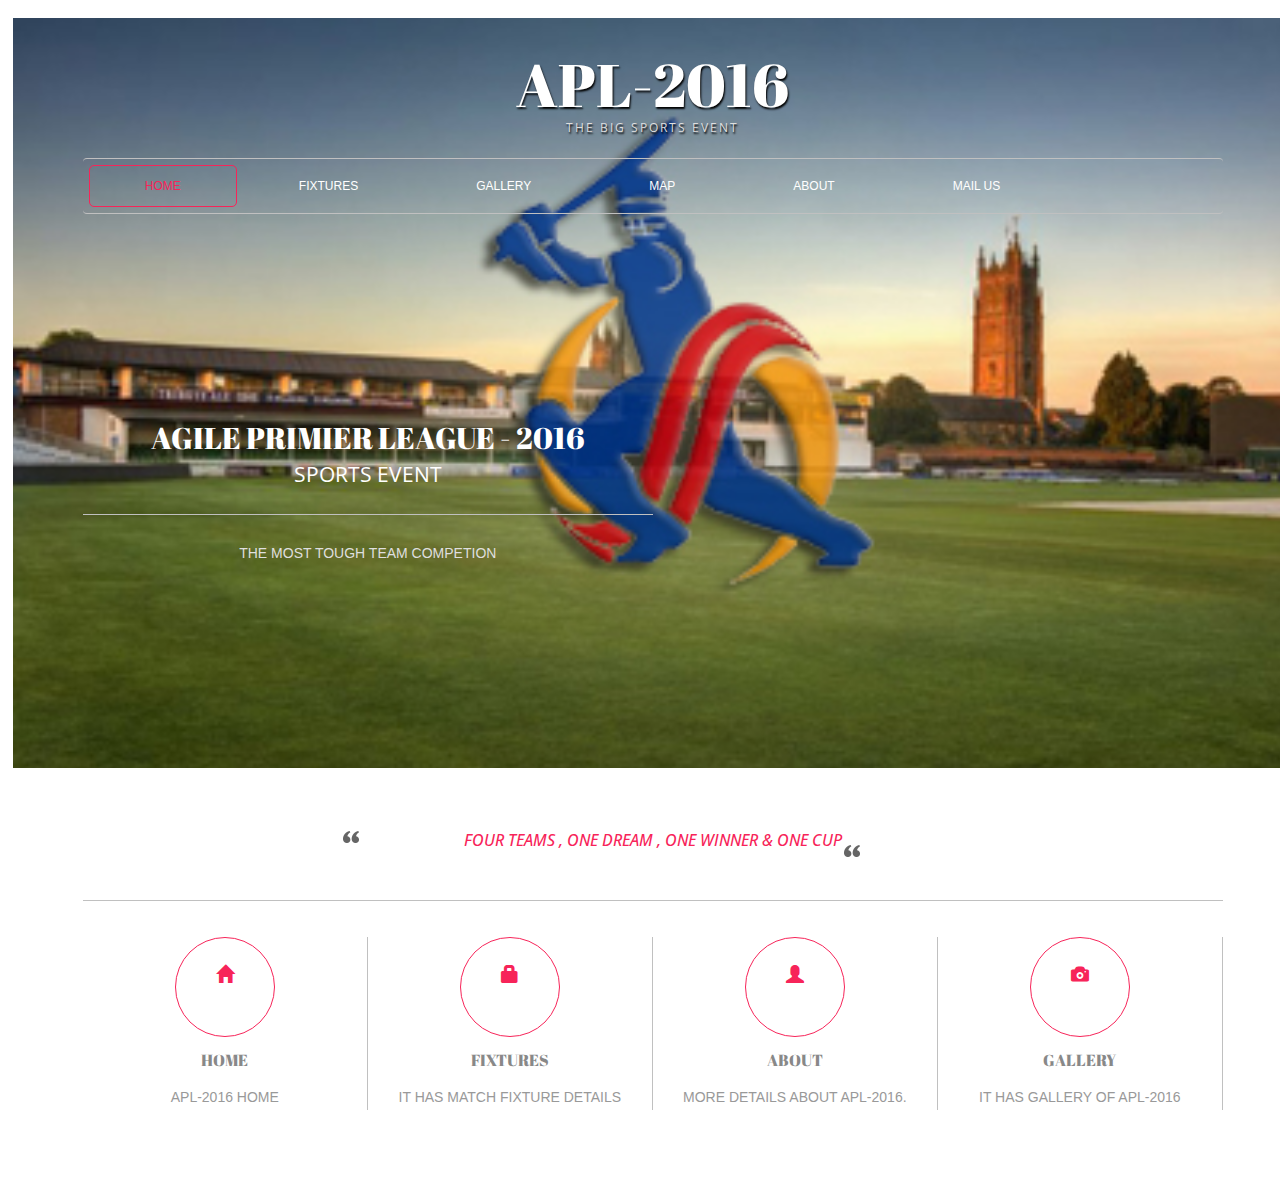
==== commit 035e963e: "Update index.html" ====
--- a/www/index.html
+++ b/www/index.html
@@ -54,7 +54,7 @@
 								<li><a href="fixture.html">Fixtures</a></li>
 								<li><a href="gallery.html">Gallery</a></li>
 								<li><a href="map.html">Map</a></li>
-								<li><a href="About.html">About</a></li>
+								<li><a href="about.html">About</a></li>
 								<li><a href="mail.html">Mail Us</a></li>
 							</ul>
 						</nav>
@@ -149,4 +149,4 @@
 	<script src="js/bootstrap.js"></script>
 <!-- //for bootstrap working -->
 </body>
-</html>+</html>
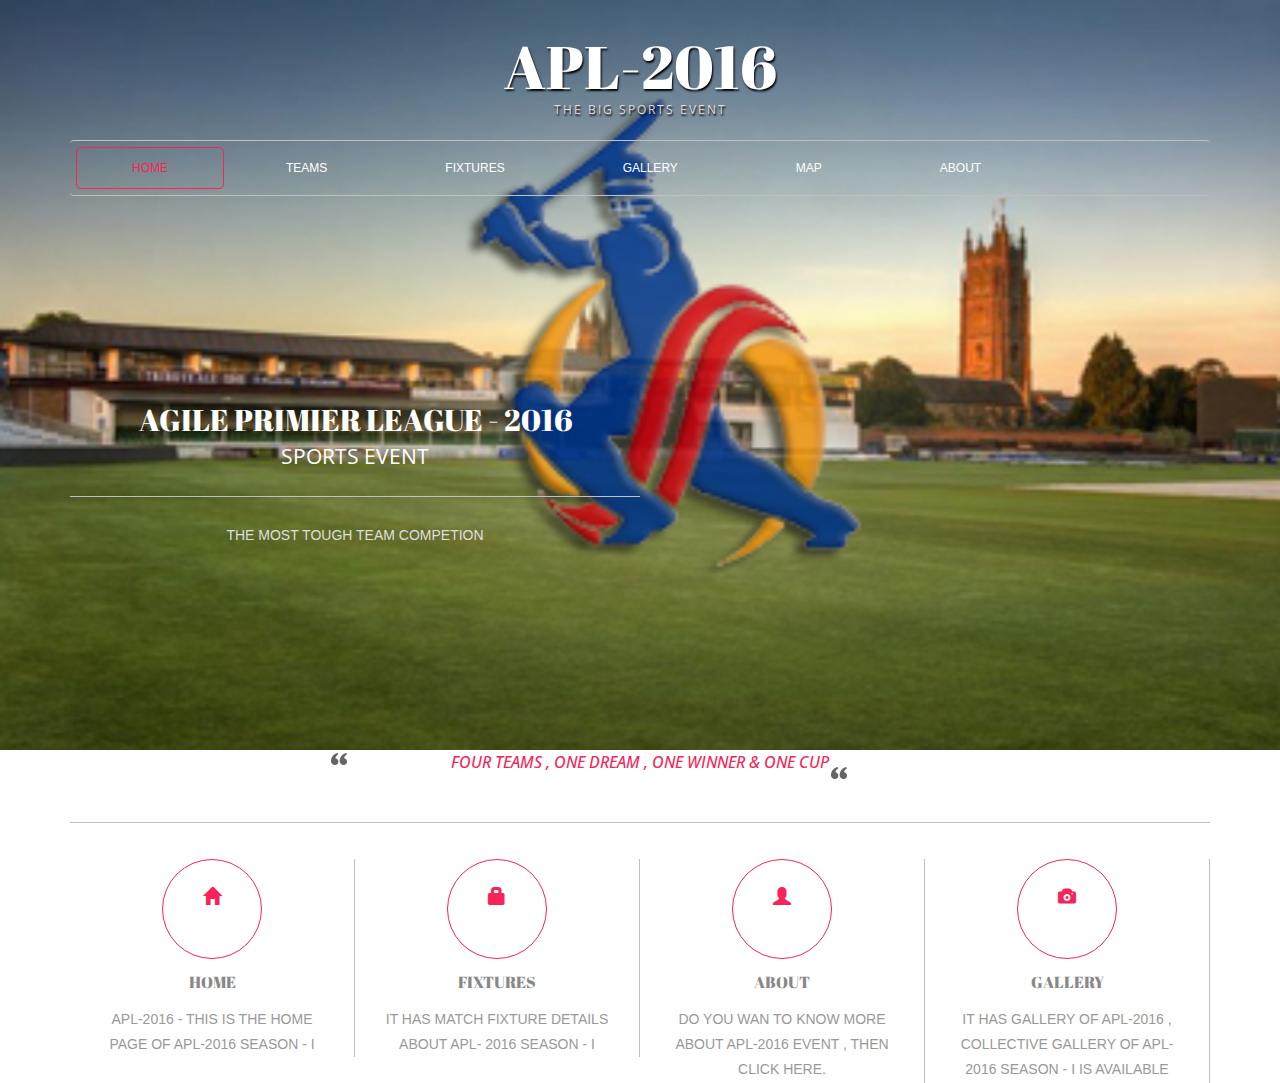
==== commit 5a3cc152: "Added files via upload" ====
--- a/www/index.html
+++ b/www/index.html
@@ -51,11 +51,11 @@
 						<nav class="cl-effect-13" id="cl-effect-13">
 							<ul class="nav navbar-nav">
 								<li><a href="index.html" class="active">Home</a></li>
+								<li><a href="teams.html"  >Teams</a></li>
 								<li><a href="fixture.html">Fixtures</a></li>
 								<li><a href="gallery.html">Gallery</a></li>
 								<li><a href="map.html">Map</a></li>
 								<li><a href="about.html">About</a></li>
-								<li><a href="mail.html">Mail Us</a></li>
 							</ul>
 						</nav>
 					</div>
@@ -81,36 +81,36 @@
 					<li>
 						<div class="item">
 							<div class="item1">
-								<i class="glyphicon glyphicon-home" aria-hidden="true"></i>
-								<h3>Home</h3>
-								<p>APL-2016 Home<p>
+								<a href="index.html"><i class="glyphicon glyphicon-home" aria-hidden="true"></i>
+								<h3>Home</h3> </a>
+								<p>APL-2016 - This is the Home page of APL-2016 season - I<p>
 							</div>
 						</div>
 					</li>
 					<li>
 						<div class="item">
 							<div class="item1">
-								<i class="glyphicon glyphicon-lock" aria-hidden="true"></i>
-								<h3>Fixtures</h3>
-								<p>It has match fixture details</p>
+								<a href="fixture.html"><i class="glyphicon glyphicon-lock" aria-hidden="true"></i>
+								<h3>Fixtures</h3></a>
+								<p>It has match fixture details about APL- 2016 season - I</p>
 							</div>
 						</div>
 					</li>
 					<li>
 						<div class="item">
 							<div class="item1">
-								<i class="glyphicon glyphicon-user" aria-hidden="true"></i>
-								<h3>About</h3>
-								<p>More details about APL-2016.</p>
+								<a href="about.html"><i class="glyphicon glyphicon-user" aria-hidden="true"></i>
+								<h3>About</h3></a>
+								<p>Do you wan to know more about APL-2016 Event , then click here.</p>
 							</div>
 						</div>
 					</li>
 					<li>
 						<div class="item">
 							<div class="item1">
-								<i class="glyphicon glyphicon-camera" aria-hidden="true"></i>
-								<h3>Gallery</h3>
-								<p>It has Gallery of APL-2016</p>
+								<a href="gallery.html"><i class="glyphicon glyphicon-camera" aria-hidden="true"></i>
+								<h3>Gallery</h3></a>
+								<p>It has Gallery of APL-2016 , Collective gallery of APL-2016 season - I is available</p>
 							</div>
 						</div>
 					</li>
@@ -143,10 +143,16 @@
 					 });
 					</script>
 					<script type="text/javascript" src="js/jquery.flexisel.js"></script>
-			</div>
-</div>			
+		</div>	</div>
+</div>	
+</div>		
 <!-- for bootstrap working -->
 	<script src="js/bootstrap.js"></script>
 <!-- //for bootstrap working -->
+<script type="text/javascript" src="cordova.js"></script>
+<script type="text/javascript" src="js/index.js"></script>
+<script type="text/javascript">
+    app.initialize();
+</script>
 </body>
 </html>
--- a/www/css/style.css
+++ b/www/css/style.css
@@ -133,7 +133,7 @@
 /*-- //banner --*/
 /*-- banner-bottom --*/
 .banner-bottom,.team,.news,.typo,.services,.mail,.blog,.single{
-	padding:5em 0;
+	/*padding:5em 0;*/
 }
 /*--flexisel--*/
 .flex-slider{	
@@ -530,18 +530,18 @@
 	font-size:1.7em;
 	color:#fff;
 	font-weight:400;
-	margin:0 0 2em;
-	padding:1em 0 0;
+	/*margin:0 0 2em;*/
+	/*padding:1em 0 0;*/
 }
 .footer-grid-left ul li{
 	background: url(../images/2.png) no-repeat 0px 0px;
     display: block;
-    padding-left: 4em;
-    font-size: .8em;
+    /*padding-left: 4em;*/
+    font-size: 1em;
     color: #fff;
     text-transform: uppercase;
     line-height: 1.8em;
-	margin-bottom:1em;
+	/*margin-bottom:1em;*/
 }
 .footer-grid-left ul li a{
 	color:#fff;
@@ -621,7 +621,7 @@
 .footer-bottom-left p{
 	color:#fff;
 	font-size:.9em;
-	margin:0.5em 0 0;
+	/*margin:0.5em 0 0*/
 	text-transform:uppercase;
 }
 .footer-bottom-left p a{
@@ -1028,6 +1028,7 @@
 	padding:2em 0;
 }
 .grid_5 h3, .grid_5 h2, .grid_5 h1, .grid_5 h4, .grid_5 h5, h3.hdg, h3.bars {
+	top : 10px;
 	margin-bottom: 1em;
     color:#02A0C3;
 }
--- a/www/css/index.css
+++ b/www/css/index.css
@@ -50,13 +50,13 @@
 .app {
     /* background:url(../img/APL2016.png) no-repeat center top; /* 170px x 200px */
     position:absolute;             /* position in the center of the screen */
-    left:1%;
-    top:2%;
+    left:0%;
+    top:0%;
     height:100%;                   /* text area height */
     width:100%;                   /* text area width */
     text-align:center;
-    /*padding:180px 0px 0px 0px;     /* image height is 200px (bottom 20px are overlapped with text) */
-    /*margin:5px 0px 0px -112px;  /* offset vertical: half of image height and text area height */
+    /*padding:0px -420px 0px 0px;     /* image height is 200px (bottom 20px are overlapped with text) */
+    /*margin:0px -250px 0px 0px;  /* offset vertical: half of image height and text area height */
                                    /* offset horizontal: half of text area width */
 	/*background-color : #8BC34A;*/
 }
@@ -65,7 +65,7 @@
 @media screen and (min-aspect-ratio: 1/1) and (min-width:400px) {
     .app {
         background-position:left center;
-        /*padding:75px 0px 75px 170px;  /* padding-top + padding-bottom + text area = image height */
+       /* padding:75px 0px 75px 170px;  /* padding-top + padding-bottom + text area = image height */
         /*margin:-90px 0px 0px -198px;  /* offset vertical: half of image height */
                                       /* offset horizontal: half of image width and text area width */
     }
@@ -117,7 +117,77 @@
 }
 
 #fixture{
+	width:75%;
+	height:75%;
+	left : 0%;
+	top : 0%;
+}
+
+#qualifier
+{
 	width:100%;
 	height:100%;
-	left : 1%;
+	left : 0%;
+	top : 5%;
+}
+#googleMap{
+	width:100%;
+	height:40%;
+	top:3%;
+    border-width : 3px;
+    border-color : black;	
+}
+#aplteam
+{
+	float : left;
+	height : 50%;
+	width : 50%;
+}
+
+#aplteam1
+{
+	float : left;
+	height : 50%;
+	width : 40%;
+	left : 20%;
+}
+
+#aplteam2
+{
+	float : left;
+	height : 40%;
+	width : 35%;
+	left : 80%;
+}
+#players {
+    font-family: "Trebuchet MS", Arial, Helvetica, sans-serif;
+    border-collapse: collapse;
+    width: 100%;
+	background-image: url("img/APL2016.png");
+}
+
+#players td, #players th {
+    border: 1px solid #ddd;
+    text-align: left;
+    padding: 8px;
+}
+
+#players tr:nth-child(even){background-color: #f2f2f2}
+
+#players tr:hover {background-color: #ddd;}
+
+#players th {
+    padding-top: 12px;
+    padding-bottom: 12px;
+    background-color: #4CAF50;
+    color: white;
+}
+#playerbg
+{
+    background:url(../img/APL2016.png) no-repeat center top; /* 170px x 200px */
+    position:absolute;             /* position in the center of the screen */
+    left:0%;
+    top:0%;
+    height:100%;                   /* text area height */
+    width:100%;                   /* text area width */	
 }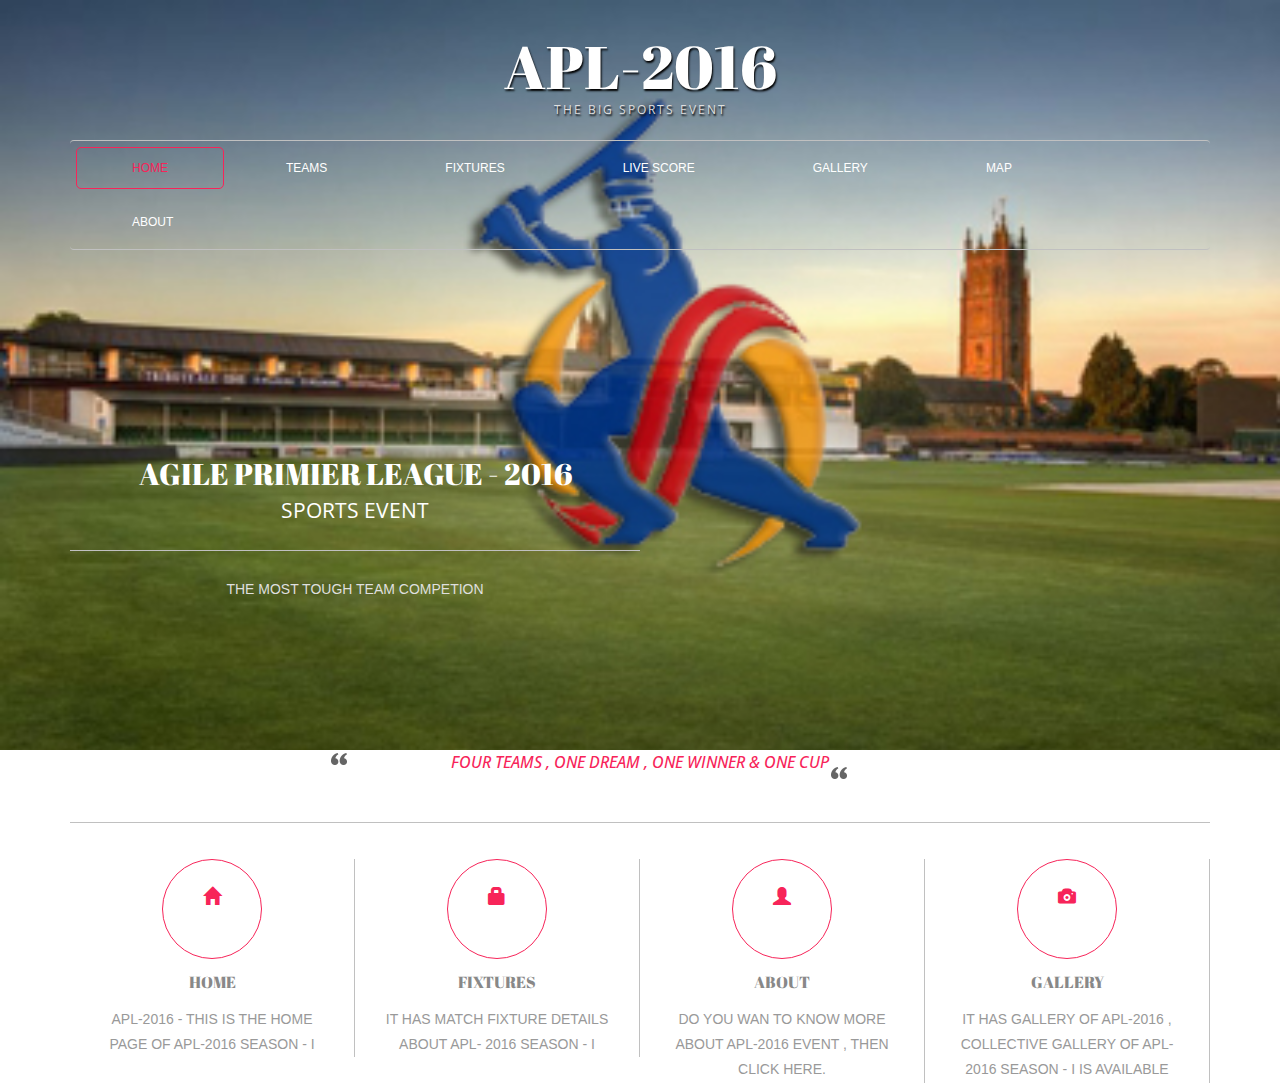
==== commit 6dcc429e: "Added files via upload" ====
--- a/www/index.html
+++ b/www/index.html
@@ -20,6 +20,7 @@
 <link href="css/style.css" rel="stylesheet" type="text/css" media="all" />
 <link href="css/index.css" rel="stylesheet" type="text/css" media="all" />
 <!-- js -->
+        
 <script src="js/jquery-1.11.1.min.js"></script>
 <!-- //js -->
 <link href='//fonts.googleapis.com/css?family=Open+Sans:400,300,300italic,400italic,600,600italic,700,700italic,800,800italic' rel='stylesheet' type='text/css'>
@@ -53,6 +54,7 @@
 								<li><a href="index.html" class="active">Home</a></li>
 								<li><a href="teams.html"  >Teams</a></li>
 								<li><a href="fixture.html">Fixtures</a></li>
+								<li><a href="score.html">Live Score</a></li>
 								<li><a href="gallery.html">Gallery</a></li>
 								<li><a href="map.html">Map</a></li>
 								<li><a href="about.html">About</a></li>
